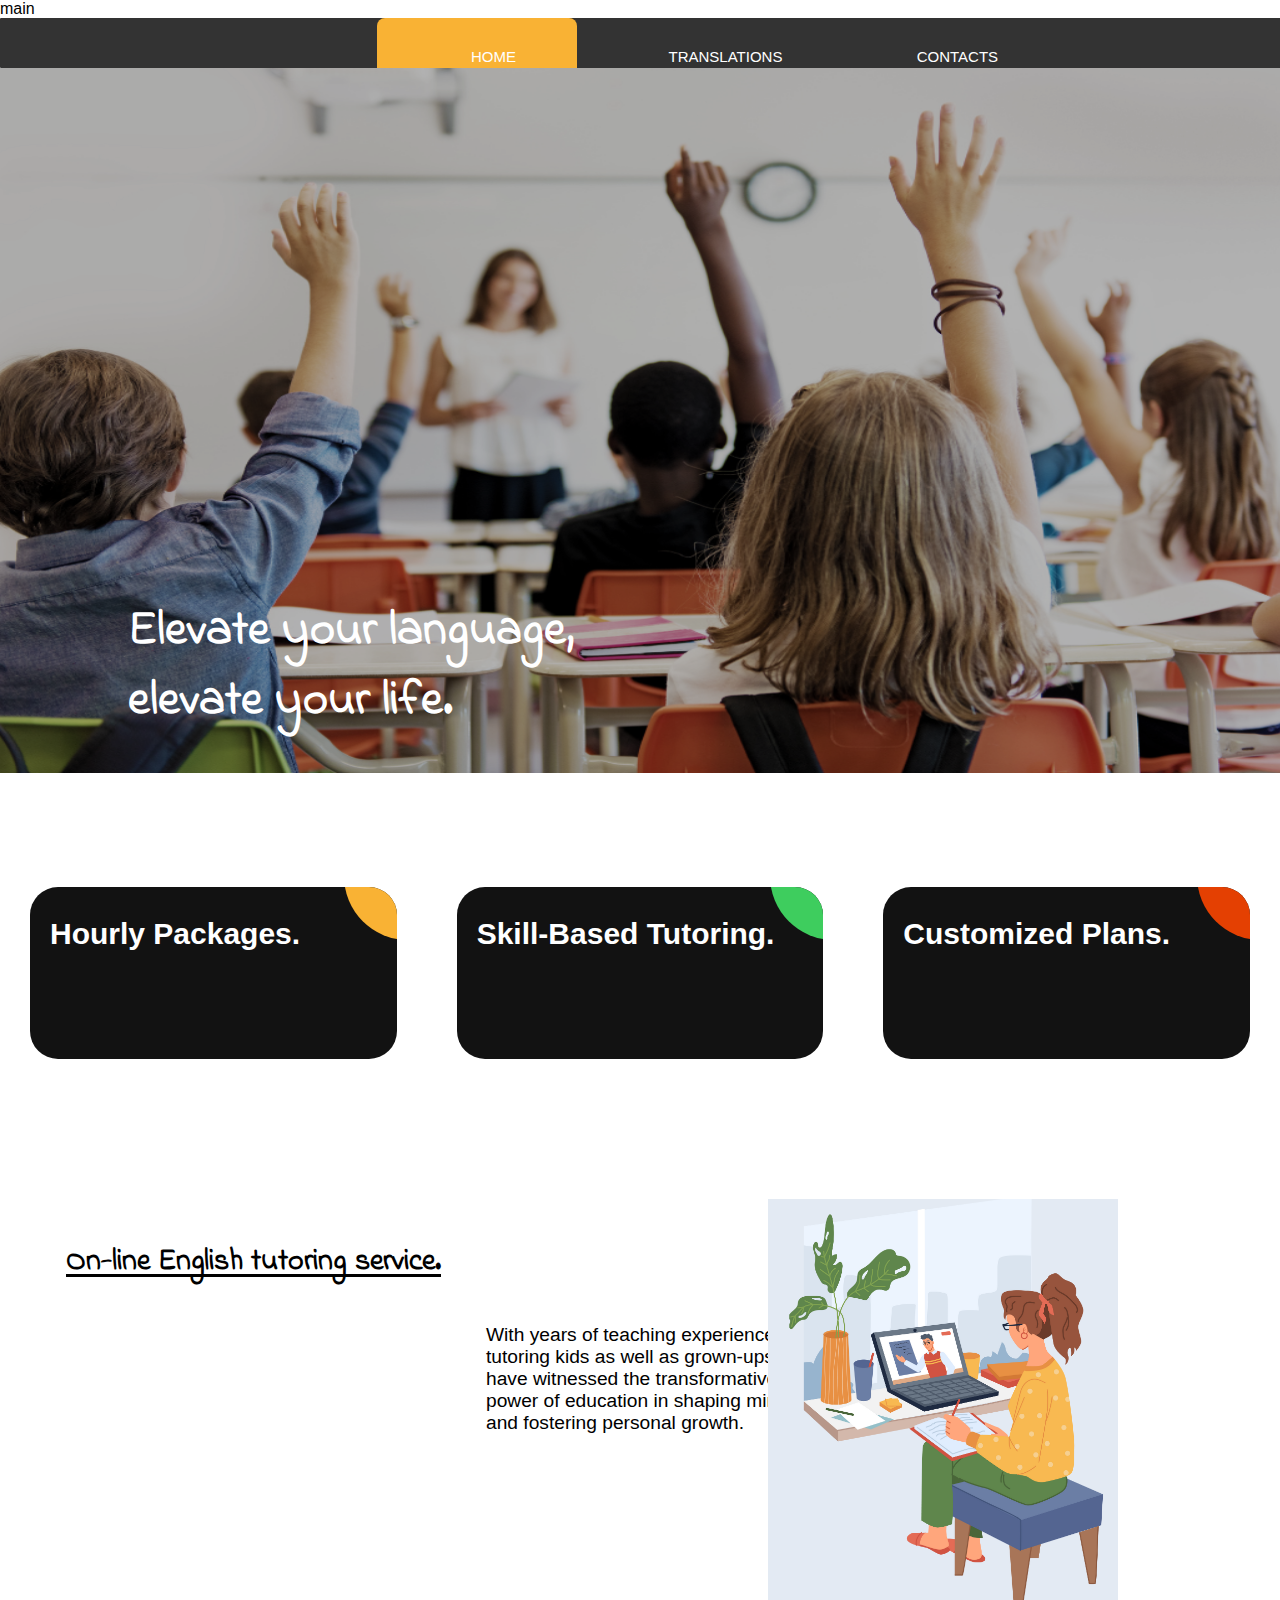
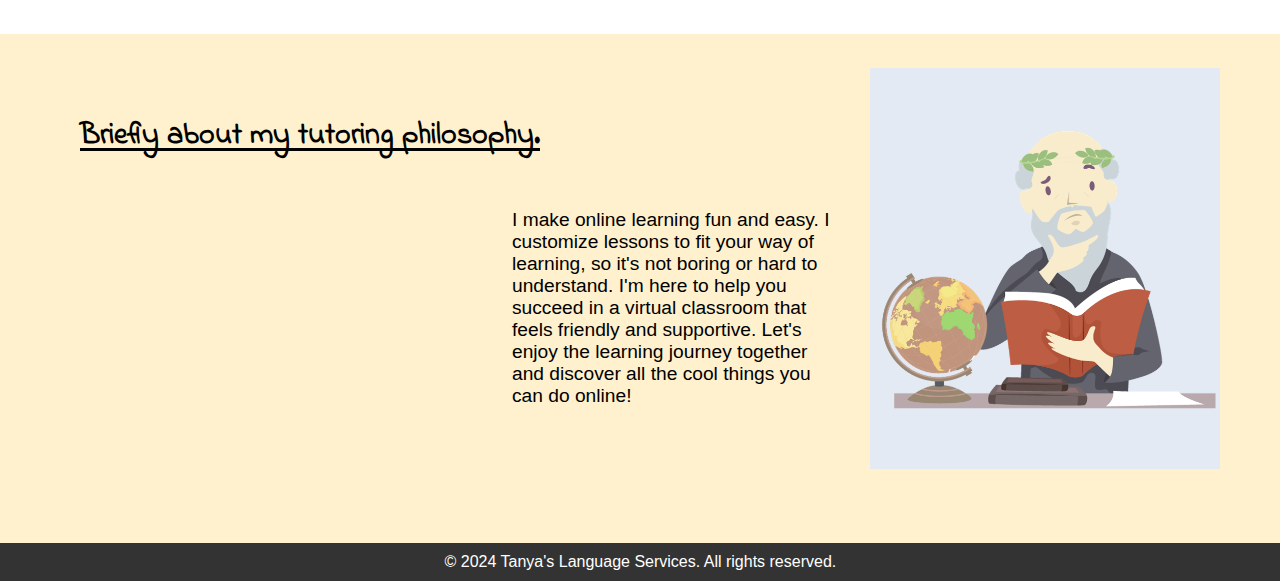
==== index.html @ 76085142 "Merge branch 'main' into 1.2" ====
<!DOCTYPE html>
<html lang="en">
<head>
    <meta charset="UTF-8">
    <meta name="viewport" content="width=device-width, initial-scale=1.0">
    <title>Tanya's Language Services</title>

    <link rel="preconnect" href="https://fonts.googleapis.com">
    <link rel="preconnect" href="https://fonts.gstatic.com" crossorigin>
    <link href="https://fonts.googleapis.com/css2?family=Indie+Flower&family=Montserrat:wght@300&display=swap" rel="stylesheet">
    <link href="https://fonts.googleapis.com/css2?family=Indie+Flower&family=Merriweather+Sans&family=Montserrat:wght@300&display=swap" rel="stylesheet">
    <link rel="stylesheet" href="styles.css">

    <!-- Add your meta tags, stylesheets, and other head elements here -->
    <style>
        /* Add some basic styles for the navbar */
        body {
            font-family: Arial, sans-serif;
            margin: 0;
            padding: 0;
        }

        nav {
            background-color: #333;
            overflow: hidden;
        }

        nav a {
            float: left;
            display: block;
            color: white;
            text-align: center;
            padding: 14px 16px;
            text-decoration: none;
        }

        nav a:hover {
            background-color: #ddd;
            color: black;
        }

        #index-img {
            width: 1348px;
            height: 705px;
            filter: brightness(70%) saturate(70%);
        }

        #index-title {
            font-size: 3em;
            position: absolute;
            color: white;
            top: 70%;
            left: 10%;
        }

        .index-intro {
            font-size: 1.3em;
            color: #333;
            max-width: 500px;
            margin-left: 50px;
            padding: 50px;
        }

        #tut-img {
            width: 350px;
            height: auto;
            position: relative;
            left: 60%;
        }

        #tut-desc {
            position: absolute;
            top: 20%;
            left: 20%;
        }

        footer {
            background-color: #333;
            color: white;
            text-align: center;
            padding: 10px;
            bottom: 0;
            width: 98.5%;
            overflow: hidden;
        }
    </style>
 main
</head>
    <nav>
        <div id="nav-items">
            <a href="./index.html">Home</a>
            <a href="./translations.html">Translations</a>
            <a href="./contacts.html">Contacts</a>
            <div class="animation start-home"></div>
        </div>
    </nav>

    <div style="position: relative;">
        <img src="moms.png" id="index-img">
        <h1 id="index-title">Elevate your language, <br>elevate your life.</h1>
    </div>

    <!-- <div style="display: flex; background-color: #FFF0CE;" class="ag-courses_box"> -->
    <div class="ag-courses_box">
        <div class="ag-courses_item">
            <div class="ag-courses_item">
                <div class="ag-courses-item_link">
                    <div class="ag-courses-item_bg"></div>
            
                    <div class="ag-courses-item_title">
                        Hourly Packages.
                    </div>
            
                </div>
            </div>
        </div>
        <div class="ag-courses_item">
            <div class="ag-courses_item">
                <div class="ag-courses-item_link">
                    <div class="ag-courses-item_bg"></div>
            
                    <div class="ag-courses-item_title">
                        Skill-Based Tutoring.
                    </div>
            
                </div>
            </div>
        </div>
        <div class="ag-courses_item">
            <div class="ag-courses_item">
                <div class="ag-courses-item_link">
                    <div class="ag-courses-item_bg"></div>
            
                    <div class="ag-courses-item_title">
                        Customized Plans.
                    </div>
            
                </div>
            </div>
        </div>
    </div>
    
    <div style="position: relative; margin: 30px 0 30px 0;">
        <div id="tut-desc">
            <h3 class="tut heading" style="position: relative; bottom: 70px; right: 190px;">On-line English tutoring service.</h3>
            <p id="tut-p">With years of teaching experience and tutoring kids as well as grown-ups, I have witnessed the transformative power of education in shaping minds and fostering personal growth.</p>
        </div>
        <div>
            <img src="tut.png" id="tut-img">
        </div>
    </div>

    <div style="background-color: #FFF0CE;">
        <div style="display: flex; position: relative;">
            <h3 class="philo heading" style="position: relative; top: 50px; left: 80px;">
                Briefly about my tutoring philosophy.
            </h3>
            <p id="philo-p">
                I make online learning fun and easy. I customize lessons to fit your way of learning, so it's not boring or hard to understand. I'm here to help you succeed in a virtual classroom that feels friendly and supportive. Let's enjoy the learning journey together and discover all the cool things you can do online!
            </p>
        </div>
        <div>
            <img src="philo.png" id="philo-img">
        </div>
    </div>
<footer>
    &copy; 2024 Tanya's Language Services. All rights reserved.
</footer>
</body>
</html>
---- styles.css ----
body {
  font-family: Arial, sans-serif;
  margin: 0;
  padding: 0;
}
/*********************************************/
nav {
	/* margin: 27px auto 0; */
	position: relative;
	width: 1348px;
	height: 50px;
	background-color: #34495e;
	border-radius: 1px;
	font-size: 0;
}
nav a {
	line-height: 50px;
	height: 100%;
	font-size: 15px;
	display: inline-block;
	position: relative;
	z-index: 1;
	text-decoration: none;
	text-transform: uppercase;
	text-align: center;
	color: white;
	cursor: pointer;
}

#nav-items {
  position: absolute;
  left: 28%;
}

nav .animation {
	position: absolute;
	height: 100%;
	top: 0;
	z-index: 0;
	transition: all .5s ease 0s;
	border-radius: 8px;
}
a:nth-child(1) {
	width: 200px;
}
a:nth-child(2) {
	width: 200px;
}
a:nth-child(3) {
	width: 200px;
}

nav .start-home, a:nth-child(1):hover~.animation {
	width: 200px;
	left: 0;
	background-color: #f9b234;
}
nav .start-about, a:nth-child(2):hover~.animation {
	width: 200px;
	left: 200px;
	background-color: #3ecd5e;
}
nav .start-blog, a:nth-child(3):hover~.animation {
	width: 200px;
	left: 400px;
	background-color: #e44002;
}
/* nav .start-portefolio, a:nth-child(4):hover~.animation {
	width: 160px;
	left: 310px;
	background-color: #9b59b6;
}
nav .start-contact, a:nth-child(5):hover~.animation {
	width: 120px;
	left: 470px;
	background-color: #e67e22;
} */


/* nav {
  background-color: #0c356a;
  overflow: hidden;
  display: flex;
  align-items: center;
}

nav a {
  font-family: "Montserrat", sans-serif;
  font-weight: 600;
  float: left;
  display: block;
  color: #fff0ce;
  text-align: center;
  padding: 14px 16px;
  text-decoration: none;
  margin-left: 270px;
}

nav a:hover {
  background-color: #ddd;
  color: black;
} */
/*----------------------------------------------------*/
#index-img {
  width: 1348px;
  height: 705px;
  filter: brightness(70%) saturate(70%);
}

#index-title {
  font-family: "Indie Flower", cursive;
  font-size: 3.5em;
  position: absolute;
  color: white;
  top: 35%;
  left: 30%;
}

.index-intro {
  font-size: 1.3em;
  color: #333;
  max-width: 500px;
  margin-left: 50px;
  padding: 50px;
}

#tut-p {
  width: 330px;
  font-size: 1.2em;
  left: 230px;
  bottom: 60px;
  position: relative;
}

.heading, .tran-heading {
  font-family: "Indie Flower", cursive;
  font-size: 30px;
  border-bottom: #333;
  border-width: 2px;
}

.tran-heading {
  position: relative;
  margin-left: 290px;
}

.heading::after {
  content: "";
  display: block;
  width: 100%;
  height: 3px; 
  background-color: #000; 
  position: absolute;
  bottom: 7px;
  left: 0;
}

#tut-desc {
  position: absolute;
  top: 20%;
  left: 20%;
}

#tut-img {
  width: 350px;
  height: auto;
  position: relative;
  left: 68%;
}

#philo-p {
  font-size: 1.2em;
  max-width: 330px;
  position: absolute;
  left: 40%;
  top: 150%;
}

#philo-img {
  width: 350px;
  height: auto;
  position: relative;
  left: 68%;
  bottom: 70px;
}

/*----------------------------------------------------------*/
.ag-courses_box {
  display: -webkit-box;
  display: -ms-flexbox;
  display: flex;
  -webkit-box-align: start;
  -ms-flex-align: start;
  align-items: flex-start;
  -ms-flex-wrap: wrap;
  flex-wrap: wrap;

  padding: 50px 0;
}
.ag-courses_item {
  -ms-flex-preferred-size: calc(33.33333% - 30px);
  flex-basis: calc(33.33333% - 30px);

  margin: 30px 15px 30px;

  overflow: hidden;

  border-radius: 28px;
}
.ag-courses-item_link {
  display: block;
  padding: 30px 20px;
  background-color: #121212;

  overflow: hidden;

  position: relative;
}
.ag-courses-item_link:hover,
.ag-courses-item_link:hover .ag-courses-item_date {
  text-decoration: none;
  color: #fff;
}
.ag-courses-item_link:hover .ag-courses-item_bg {
  -webkit-transform: scale(10);
  -ms-transform: scale(10);
  transform: scale(10);
}
.ag-courses-item_title {
  min-height: 87px;
  margin: 0 0 25px;

  overflow: hidden;

  font-weight: bold;
  font-size: 30px;
  color: #fff;

  z-index: 2;
  position: relative;
}
.ag-courses-item_date-box {
  font-size: 18px;
  color: #fff;

  z-index: 2;
  position: relative;
}
.ag-courses-item_date {
  font-weight: bold;
  color: #f9b234;

  -webkit-transition: color 0.5s ease;
  -o-transition: color 0.5s ease;
  transition: color 0.5s ease;
}
.ag-courses-item_bg {
  height: 128px;
  width: 128px;
  background-color: #f9b234;

  z-index: 1;
  position: absolute;
  top: -75px;
  right: -75px;

  border-radius: 50%;

  -webkit-transition: all 0.5s ease;
  -o-transition: all 0.5s ease;
  transition: all 0.5s ease;
}
.ag-courses_item:nth-child(2n) .ag-courses-item_bg {
  background-color: #3ecd5e;
}
.ag-courses_item:nth-child(3n) .ag-courses-item_bg {
  background-color: #e44002;
}
.ag-courses_item:nth-child(4n) .ag-courses-item_bg {
  background-color: #952aff;
}
.ag-courses_item:nth-child(5n) .ag-courses-item_bg {
  background-color: #cd3e94;
}
.ag-courses_item:nth-child(6n) .ag-courses-item_bg {
  background-color: #4c49ea;
}
/*----------------------------------------------------------*/
footer {
  background-color: #0c356a;
  color: white;
  text-align: center;
  padding: 10px;
  bottom: 0;
  width: 98.5%;
  overflow: hidden;
}

#translate-img {
    width: 1349px;
    height: 705px;
    filter: brightness(70%) saturate(70%);
}

@import url('https://pro.fontawesome.com/releases/v6.0.0-beta1/css/all.css');
@import url('https://fonts.googleapis.com/css2?family=Roboto:wght@400;700&display=swap');


ul{
  width: min(100%, 60rem);
  overflow: hidden;
  margin-inline: auto;
  padding-inline: clamp(1rem, 5vw, 4rem);
  list-style: none;
  perspective: 1000px;
  display: grid;
  row-gap: 0.5rem;
}
ul li.card{
  position: relative;
  padding-block: 1.5rem;
  padding-inline: 2rem;
  background-color: var(--bg-color);
  background-image: linear-gradient(to right, rgb(0 0 0 / .15), transparent);
  transform-style: preserve-3d;
  color: var(--color);
  
  display: grid;
  grid-template: 'icon' 'title' 'content';
  row-gap: 0.5rem;
  column-gap: 2rem;
}
ul li.card::before, ul li.card::after {
  --side-rotate: 60deg;
  content: "";
  position: absolute;
  top: 0;
  height: 100%;
  width: 100%;
  transform-origin: calc(50% - (50% * var(--ry))) 50%  ;
  transform: rotateY(calc(var(--side-rotate) * var(--ry)));
  background-color: inherit;
  background-image: linear-gradient(calc(90deg * var(--ry)), rgb(0 0 0 / .25), rgb(0 0 0 / .5));  
}
ul li.card::before {--ry: -1; right: 100% }
ul li.card::after {--ry: 1; left: 100% }

ul li.card .icon {
  grid-area: icon;
  display: grid;
  place-items: center;
}
ul li.card .icon i {
  font-size: 2rem;
}
ul li.card .title{
  grid-area: title;
  font-size: 1.25rem;
  font-weight: 700;
  text-align: center;
}
ul li.card .content{
  grid-area: content;
}

@media (min-width: 30rem){
  ul li.card {
    grid-template: 'icon title' 'icon content';
    text-align: left;
  }
  ul li.card .title { text-align: left }
}

#trans-title {
    font-family: "Indie Flower", cursive;
    font-size: 3em;
    position: absolute;
    color: white;
    top: 40%;
    left: 30%;
}

#skill-tower-heading {
  position: relative;
  font-family: "Indie Flower", cursive;
  font-size: 30px;
  color: #fff;
  margin-left: 475px;
  padding-bottom: 20px;
}

#skill-tower {
  background-color: #121212;
  padding-top: 30px;
  padding-bottom: 30px;
}

.case-study-heading {
  position: relative;
  margin-left: 500px;
}

.case-study-text {
  width: 900px;
  margin-left: 250px;
  font-family: Roboto;
  font-size: 2em;
}

.case-study {
  margin-top: 50px;
}

.case-study-text::first-letter {
  font-size: 1.5em;
  font-weight: bold;
  color: #ff0000; 
  font-family: "Indie Flower", cursive;
}

#case-2-text {
  padding-bottom: 100px;
}
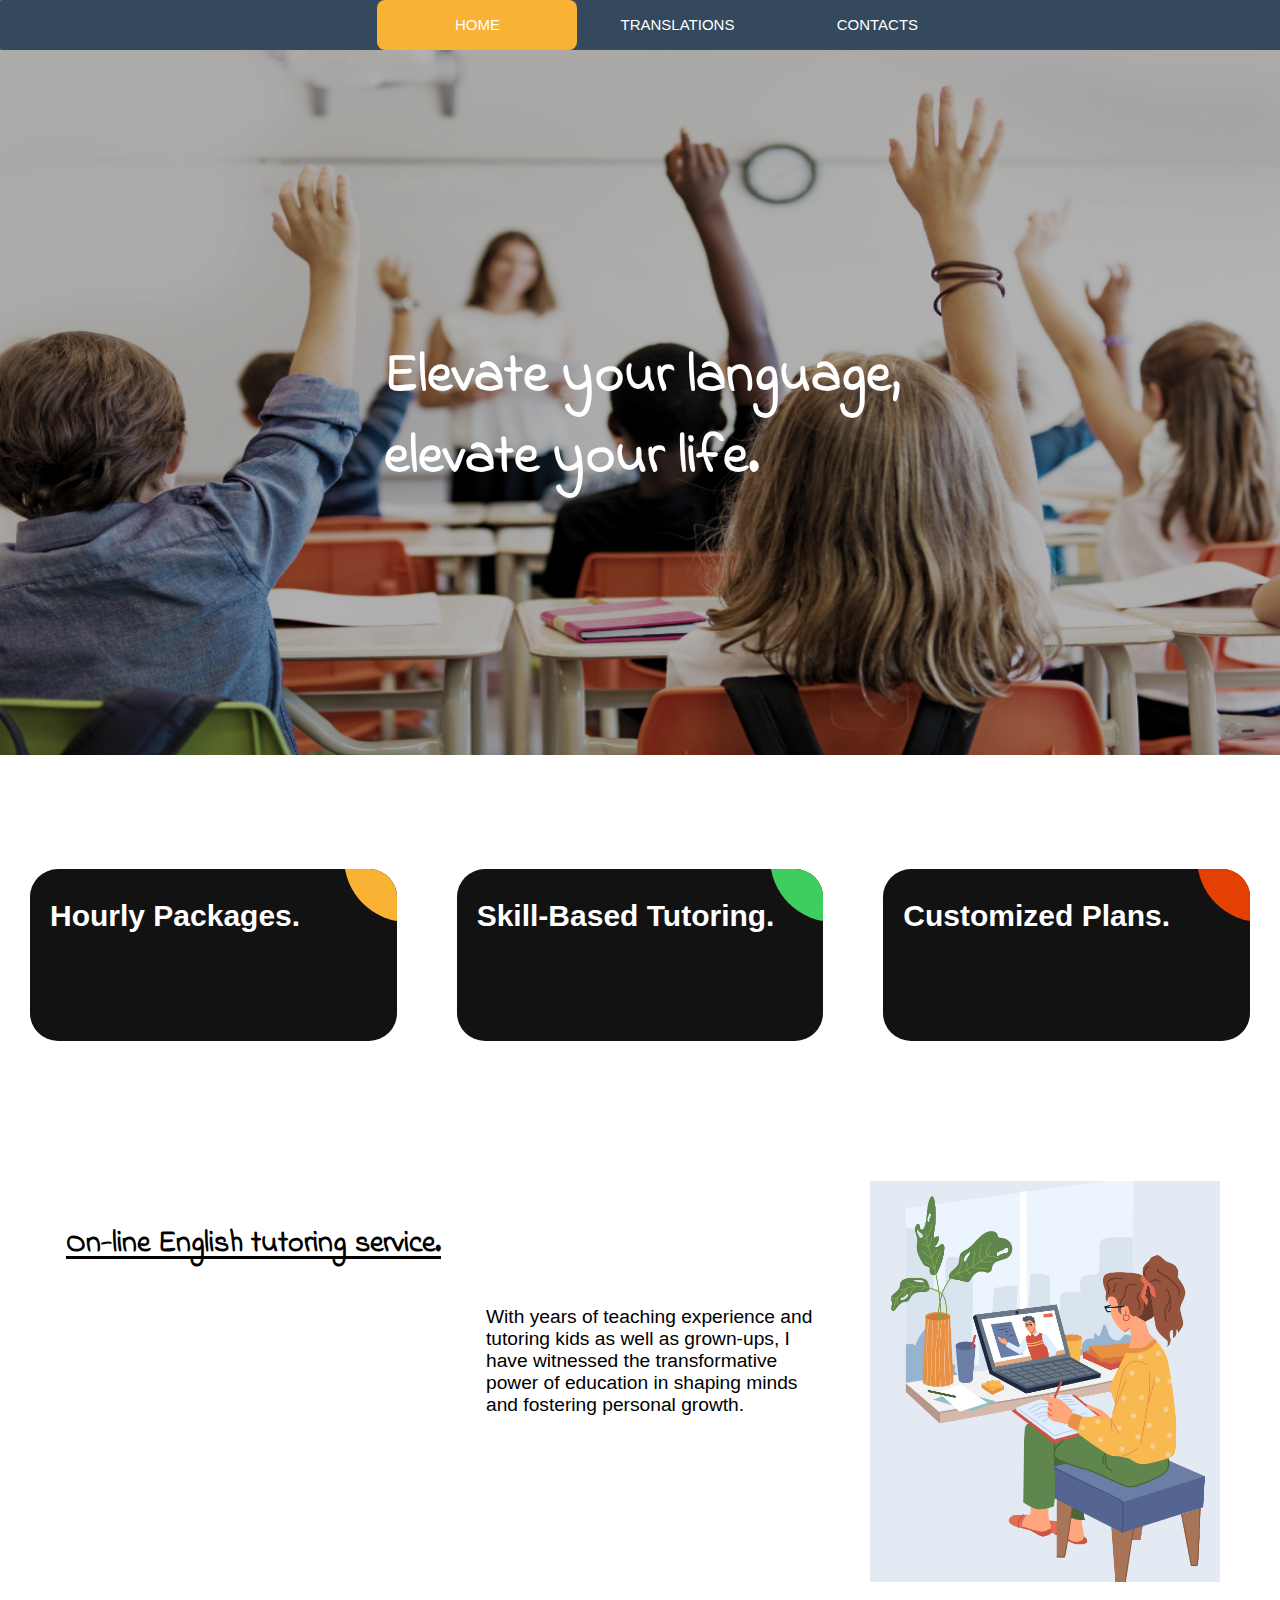
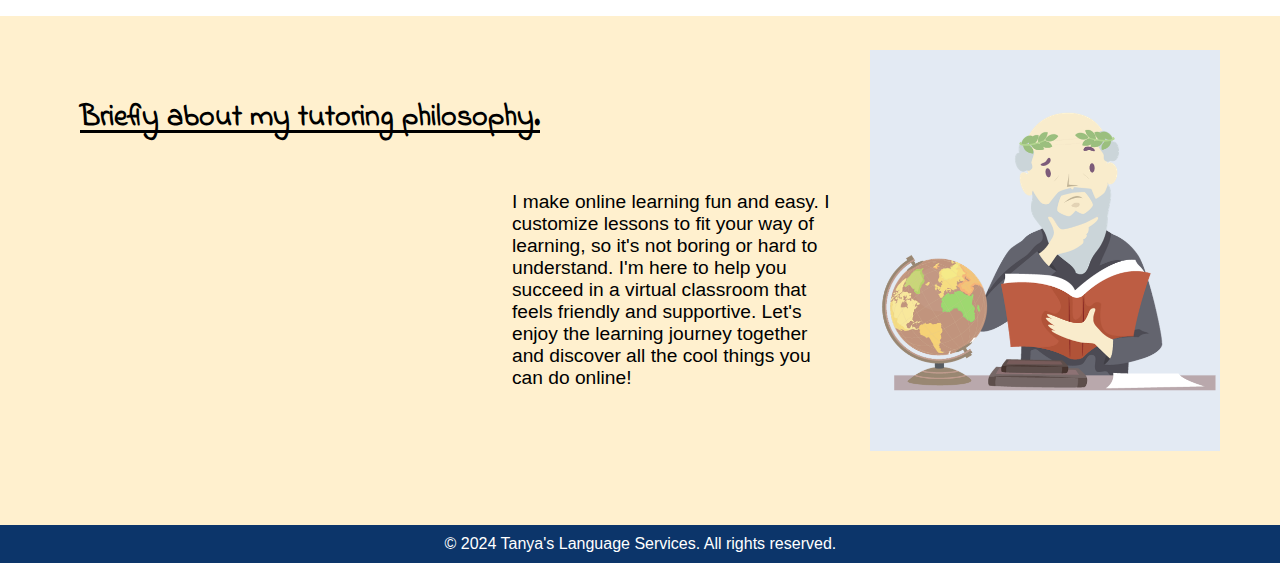
==== commit 940376f6: "Update index.html" ====
--- a/index.html
+++ b/index.html
@@ -11,80 +11,6 @@
     <link href="https://fonts.googleapis.com/css2?family=Indie+Flower&family=Merriweather+Sans&family=Montserrat:wght@300&display=swap" rel="stylesheet">
     <link rel="stylesheet" href="styles.css">
 
-    <!-- Add your meta tags, stylesheets, and other head elements here -->
-    <style>
-        /* Add some basic styles for the navbar */
-        body {
-            font-family: Arial, sans-serif;
-            margin: 0;
-            padding: 0;
-        }
-
-        nav {
-            background-color: #333;
-            overflow: hidden;
-        }
-
-        nav a {
-            float: left;
-            display: block;
-            color: white;
-            text-align: center;
-            padding: 14px 16px;
-            text-decoration: none;
-        }
-
-        nav a:hover {
-            background-color: #ddd;
-            color: black;
-        }
-
-        #index-img {
-            width: 1348px;
-            height: 705px;
-            filter: brightness(70%) saturate(70%);
-        }
-
-        #index-title {
-            font-size: 3em;
-            position: absolute;
-            color: white;
-            top: 70%;
-            left: 10%;
-        }
-
-        .index-intro {
-            font-size: 1.3em;
-            color: #333;
-            max-width: 500px;
-            margin-left: 50px;
-            padding: 50px;
-        }
-
-        #tut-img {
-            width: 350px;
-            height: auto;
-            position: relative;
-            left: 60%;
-        }
-
-        #tut-desc {
-            position: absolute;
-            top: 20%;
-            left: 20%;
-        }
-
-        footer {
-            background-color: #333;
-            color: white;
-            text-align: center;
-            padding: 10px;
-            bottom: 0;
-            width: 98.5%;
-            overflow: hidden;
-        }
-    </style>
- main
 </head>
     <nav>
         <div id="nav-items">
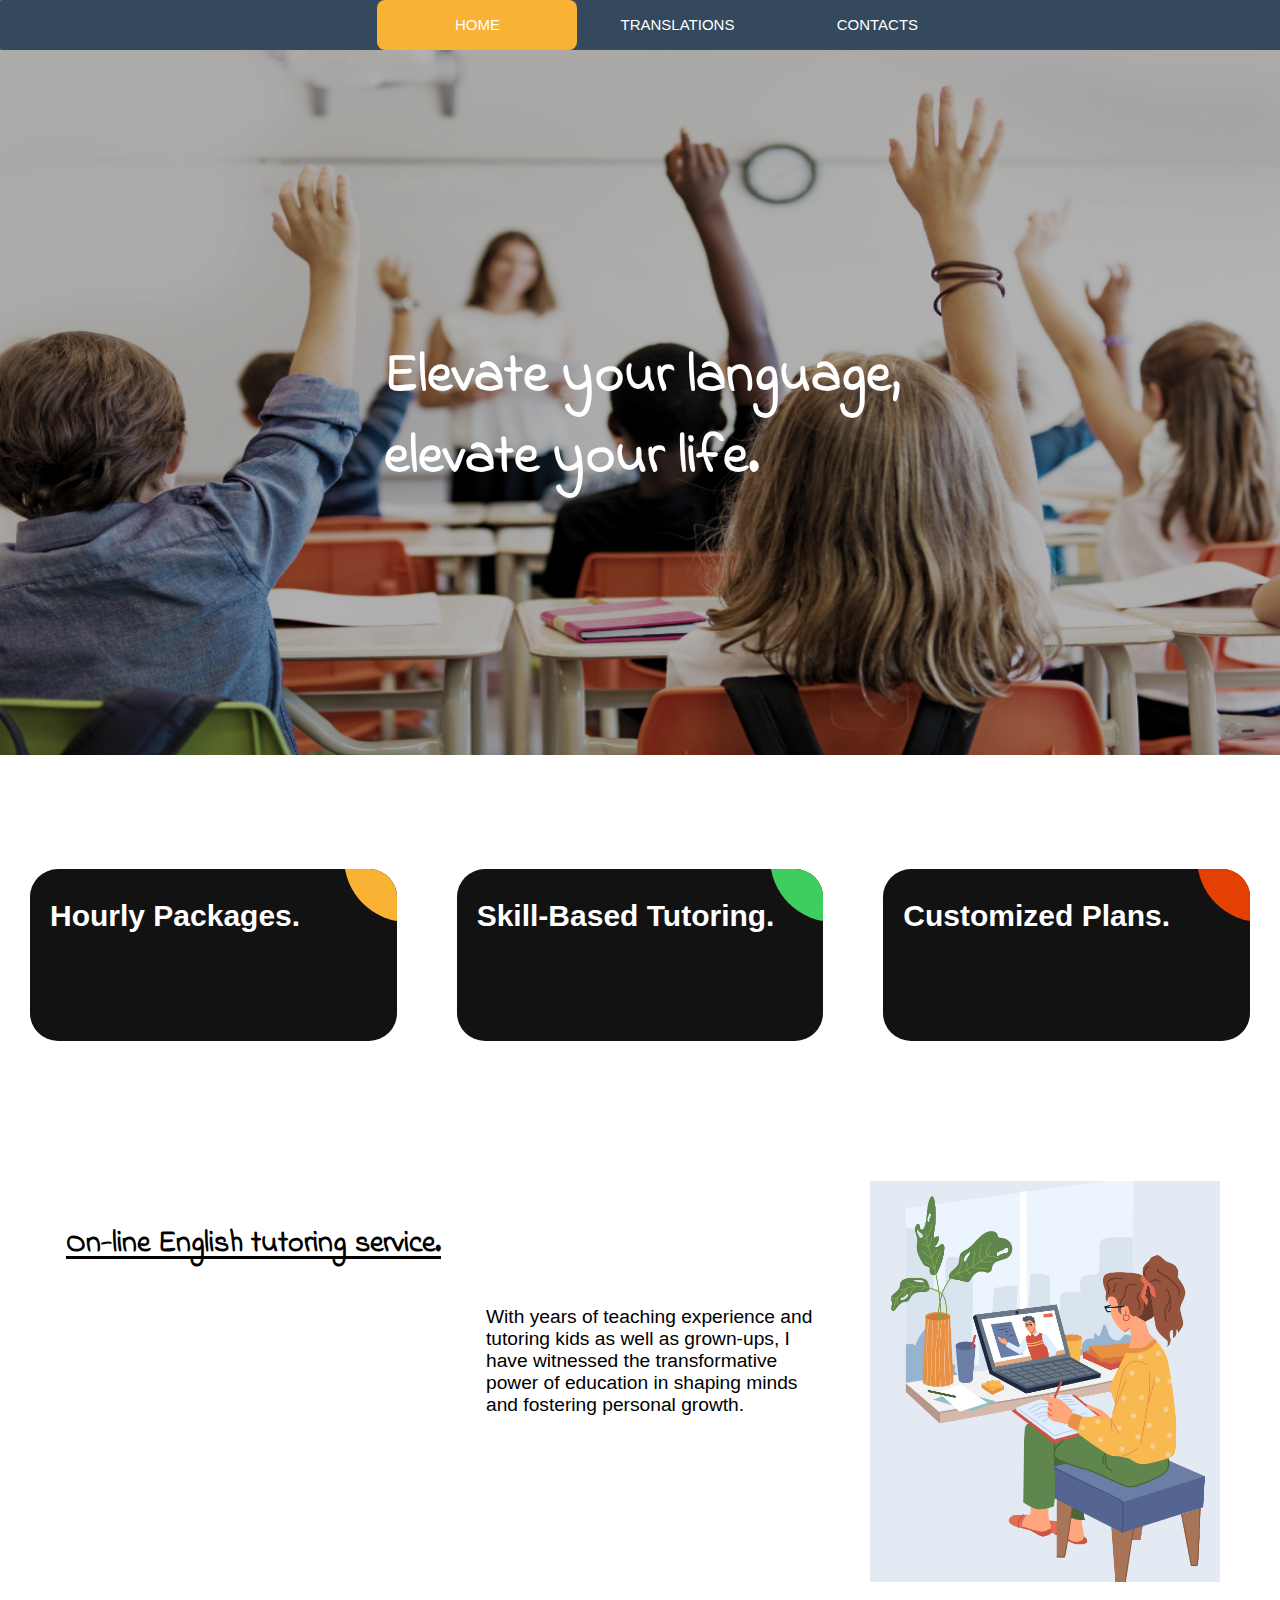
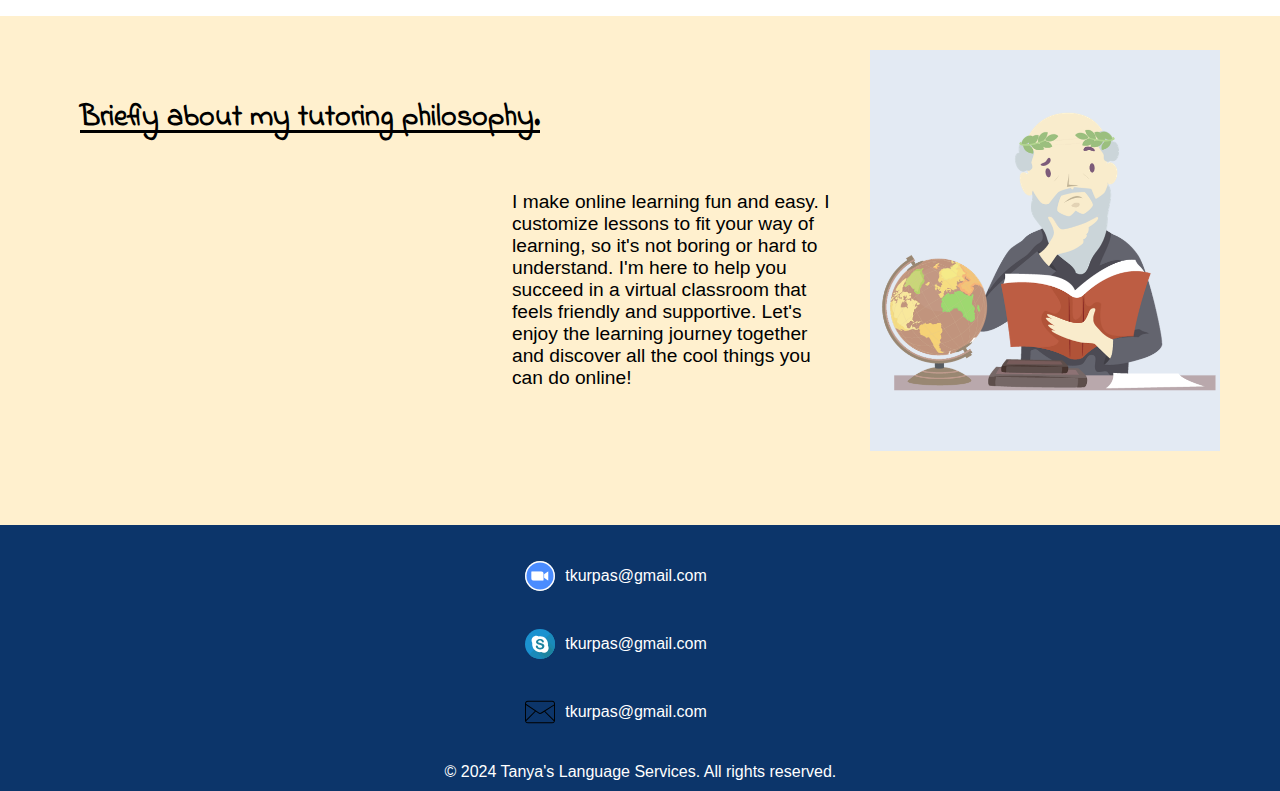
==== commit 611402ea: "commit to branch 1.3 - fixed navbar, added footer and contacts" ====
--- a/index.html
+++ b/index.html
@@ -4,14 +4,13 @@
     <meta charset="UTF-8">
     <meta name="viewport" content="width=device-width, initial-scale=1.0">
     <title>Tanya's Language Services</title>
-
     <link rel="preconnect" href="https://fonts.googleapis.com">
     <link rel="preconnect" href="https://fonts.gstatic.com" crossorigin>
     <link href="https://fonts.googleapis.com/css2?family=Indie+Flower&family=Montserrat:wght@300&display=swap" rel="stylesheet">
     <link href="https://fonts.googleapis.com/css2?family=Indie+Flower&family=Merriweather+Sans&family=Montserrat:wght@300&display=swap" rel="stylesheet">
     <link rel="stylesheet" href="styles.css">
-
 </head>
+<body>
     <nav>
         <div id="nav-items">
             <a href="./index.html">Home</a>
@@ -90,6 +89,26 @@
         </div>
     </div>
 <footer>
+    <ul>
+        <li class="footer-contact-item">
+            <img src="zoom.svg" id="zoom-svg" class="contacts-img">
+            <p class="footer-contacts-p">
+                tkurpas@gmail.com
+            </p>
+        </li>
+        <li class="footer-contact-item">
+            <img src="skype.svg" id="skype-svg" class="contacts-img">
+            <p class="footer-contacts-p">
+                tkurpas@gmail.com
+            </p>
+        </li>
+        <li class="footer-contact-item">
+            <img src="email.svg" id="email-svg" class="contacts-img">
+            <p class="footer-contacts-p">
+                tkurpas@gmail.com
+            </p>
+        </li>
+    </ul>
     &copy; 2024 Tanya's Language Services. All rights reserved.
 </footer>
 </body>
--- a/styles.css
+++ b/styles.css
@@ -55,12 +55,12 @@
 	left: 0;
 	background-color: #f9b234;
 }
-nav .start-about, a:nth-child(2):hover~.animation {
+nav .start-translations, a:nth-child(2):hover~.animation {
 	width: 200px;
 	left: 200px;
 	background-color: #3ecd5e;
 }
-nav .start-blog, a:nth-child(3):hover~.animation {
+nav .start-contacts, a:nth-child(3):hover~.animation {
 	width: 200px;
 	left: 400px;
 	background-color: #e44002;
@@ -285,7 +285,7 @@
 .ag-courses_item:nth-child(6n) .ag-courses-item_bg {
   background-color: #4c49ea;
 }
-/*----------------------------------------------------------*/
+/*------------------------------footer----------------------------------------------*/
 footer {
   background-color: #0c356a;
   color: white;
@@ -296,6 +296,25 @@
   overflow: hidden;
 }
 
+.contacts-img {
+  width: 30px;
+  height: 30px;
+}
+
+.footer-contact-item {
+  display: flex;
+  left: 38%;
+  position: relative;
+  margin-top: 10px;
+}
+
+.footer-contacts-p {
+  position: relative;
+  bottom: 20%;
+  margin-left: 10px;
+}
+
+/*------------------------------Translation page----------------------------------------------*/
 #translate-img {
     width: 1349px;
     height: 705px;
@@ -420,4 +439,25 @@
 
 #case-2-text {
   padding-bottom: 100px;
-}+}
+
+/************************* contact page only *************************/
+main {
+  max-width: 800px;
+  margin: 20px auto;
+  padding: 20px;
+  background-color: white;
+  box-shadow: 0 0 10px rgba(0, 0, 0, 0.1);
+}
+
+.contact {
+  margin-bottom: 20px;
+  padding: 15px;
+  background-color: #f9f9f9;
+  border-radius: 5px;
+}
+
+.c-plat {
+  color: #333;
+}
+
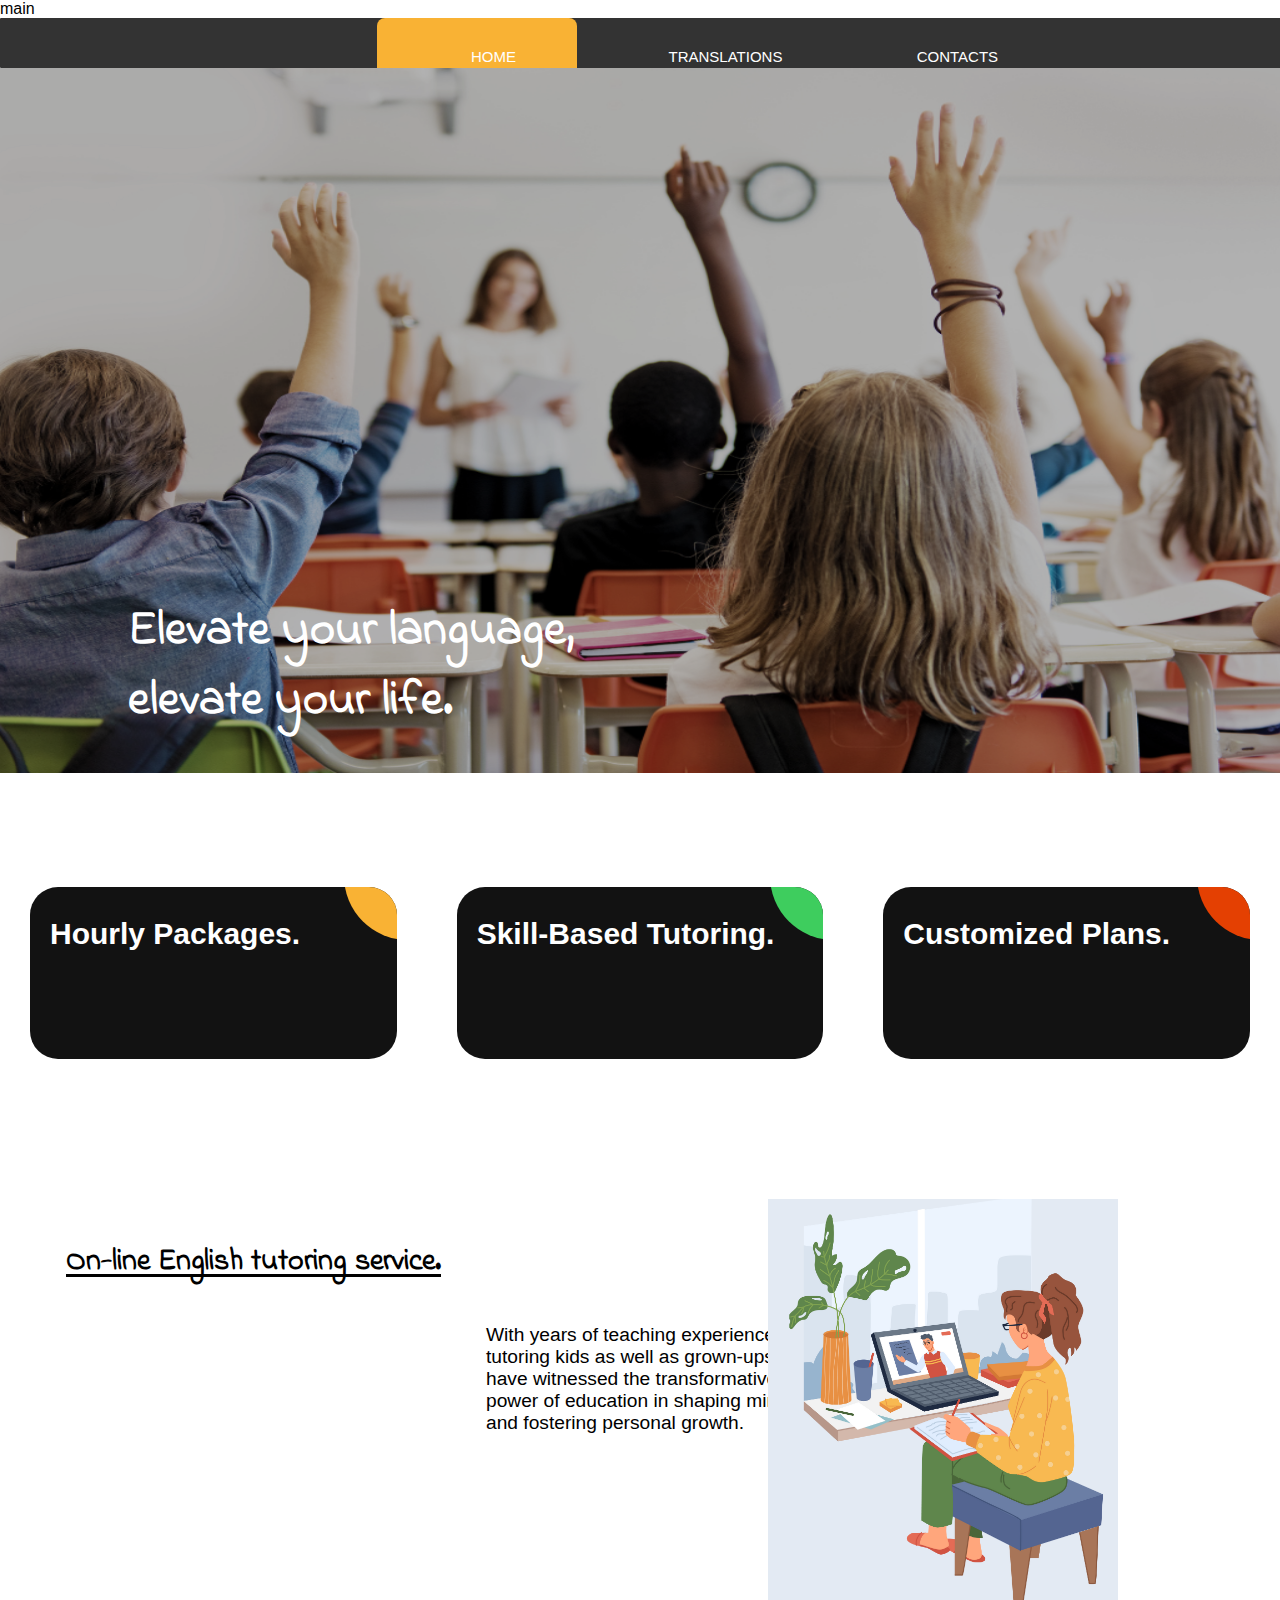
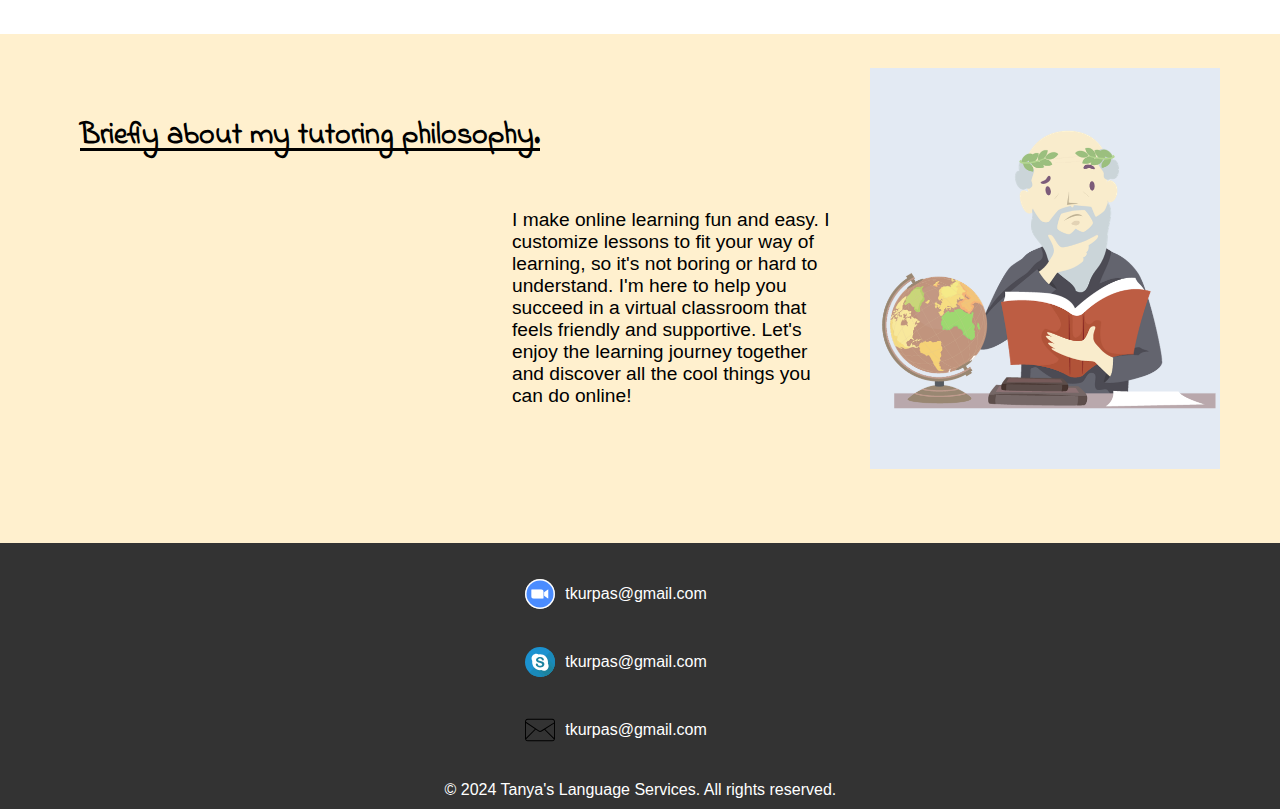
==== commit 8fdd4a63: "Merge pull request #3 from Nikitos-art/1.3" ====
--- a/index.html
+++ b/index.html
@@ -4,11 +4,87 @@
     <meta charset="UTF-8">
     <meta name="viewport" content="width=device-width, initial-scale=1.0">
     <title>Tanya's Language Services</title>
+
     <link rel="preconnect" href="https://fonts.googleapis.com">
     <link rel="preconnect" href="https://fonts.gstatic.com" crossorigin>
     <link href="https://fonts.googleapis.com/css2?family=Indie+Flower&family=Montserrat:wght@300&display=swap" rel="stylesheet">
     <link href="https://fonts.googleapis.com/css2?family=Indie+Flower&family=Merriweather+Sans&family=Montserrat:wght@300&display=swap" rel="stylesheet">
     <link rel="stylesheet" href="styles.css">
+
+    <!-- Add your meta tags, stylesheets, and other head elements here -->
+    <style>
+        /* Add some basic styles for the navbar */
+        body {
+            font-family: Arial, sans-serif;
+            margin: 0;
+            padding: 0;
+        }
+
+        nav {
+            background-color: #333;
+            overflow: hidden;
+        }
+
+        nav a {
+            float: left;
+            display: block;
+            color: white;
+            text-align: center;
+            padding: 14px 16px;
+            text-decoration: none;
+        }
+
+        nav a:hover {
+            background-color: #ddd;
+            color: black;
+        }
+
+        #index-img {
+            width: 1348px;
+            height: 705px;
+            filter: brightness(70%) saturate(70%);
+        }
+
+        #index-title {
+            font-size: 3em;
+            position: absolute;
+            color: white;
+            top: 70%;
+            left: 10%;
+        }
+
+        .index-intro {
+            font-size: 1.3em;
+            color: #333;
+            max-width: 500px;
+            margin-left: 50px;
+            padding: 50px;
+        }
+
+        #tut-img {
+            width: 350px;
+            height: auto;
+            position: relative;
+            left: 60%;
+        }
+
+        #tut-desc {
+            position: absolute;
+            top: 20%;
+            left: 20%;
+        }
+
+        footer {
+            background-color: #333;
+            color: white;
+            text-align: center;
+            padding: 10px;
+            bottom: 0;
+            width: 98.5%;
+            overflow: hidden;
+        }
+    </style>
+ main
 </head>
 <body>
     <nav>
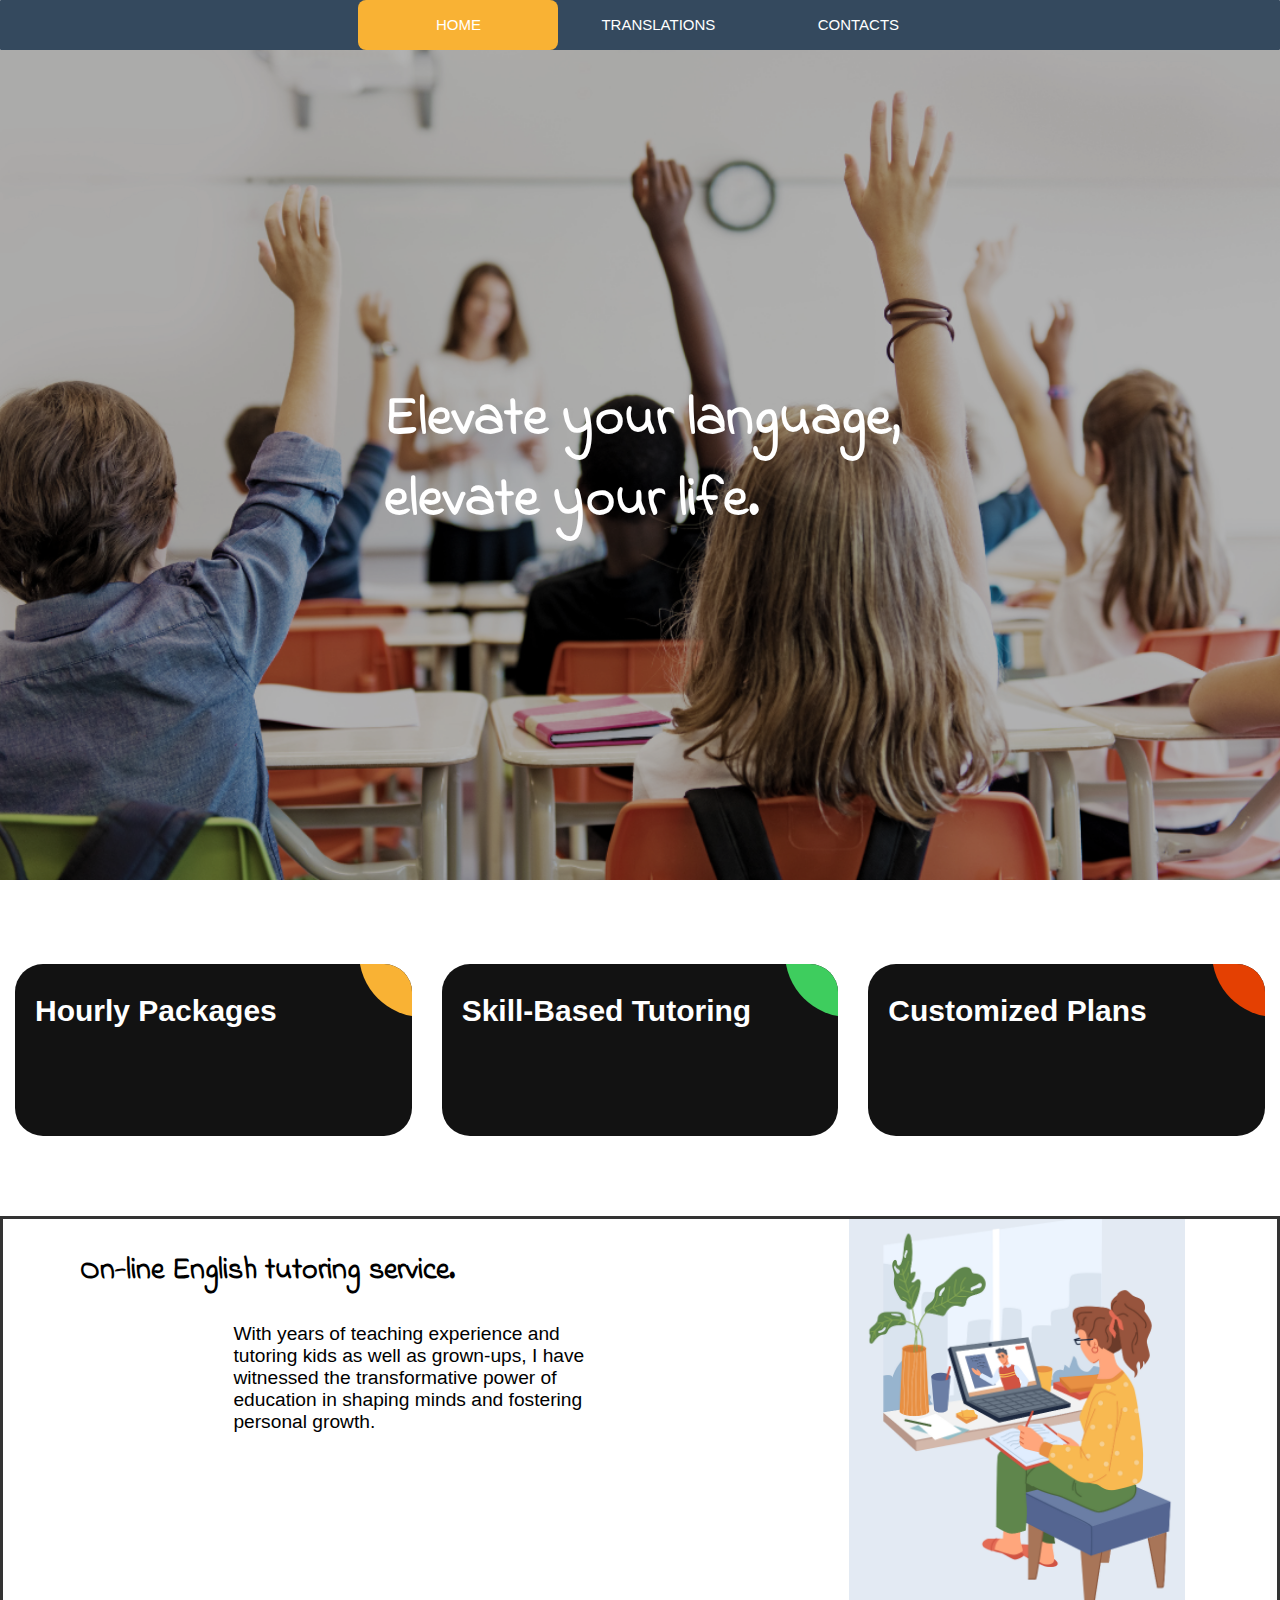
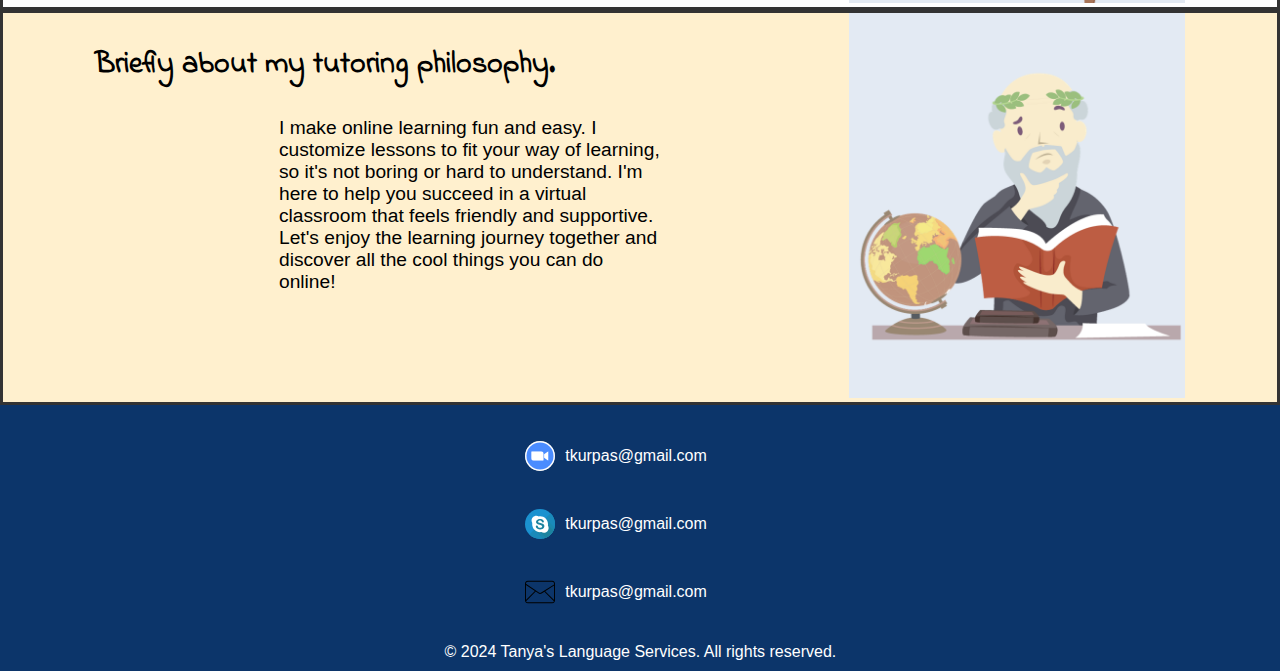
==== commit 950559b3: ".footer-contact-item {  display: flex;   left: 38%; responsive design branch 1.6" ====
--- a/index.html
+++ b/index.html
@@ -4,87 +4,11 @@
     <meta charset="UTF-8">
     <meta name="viewport" content="width=device-width, initial-scale=1.0">
     <title>Tanya's Language Services</title>
-
     <link rel="preconnect" href="https://fonts.googleapis.com">
     <link rel="preconnect" href="https://fonts.gstatic.com" crossorigin>
     <link href="https://fonts.googleapis.com/css2?family=Indie+Flower&family=Montserrat:wght@300&display=swap" rel="stylesheet">
     <link href="https://fonts.googleapis.com/css2?family=Indie+Flower&family=Merriweather+Sans&family=Montserrat:wght@300&display=swap" rel="stylesheet">
     <link rel="stylesheet" href="styles.css">
-
-    <!-- Add your meta tags, stylesheets, and other head elements here -->
-    <style>
-        /* Add some basic styles for the navbar */
-        body {
-            font-family: Arial, sans-serif;
-            margin: 0;
-            padding: 0;
-        }
-
-        nav {
-            background-color: #333;
-            overflow: hidden;
-        }
-
-        nav a {
-            float: left;
-            display: block;
-            color: white;
-            text-align: center;
-            padding: 14px 16px;
-            text-decoration: none;
-        }
-
-        nav a:hover {
-            background-color: #ddd;
-            color: black;
-        }
-
-        #index-img {
-            width: 1348px;
-            height: 705px;
-            filter: brightness(70%) saturate(70%);
-        }
-
-        #index-title {
-            font-size: 3em;
-            position: absolute;
-            color: white;
-            top: 70%;
-            left: 10%;
-        }
-
-        .index-intro {
-            font-size: 1.3em;
-            color: #333;
-            max-width: 500px;
-            margin-left: 50px;
-            padding: 50px;
-        }
-
-        #tut-img {
-            width: 350px;
-            height: auto;
-            position: relative;
-            left: 60%;
-        }
-
-        #tut-desc {
-            position: absolute;
-            top: 20%;
-            left: 20%;
-        }
-
-        footer {
-            background-color: #333;
-            color: white;
-            text-align: center;
-            padding: 10px;
-            bottom: 0;
-            width: 98.5%;
-            overflow: hidden;
-        }
-    </style>
- main
 </head>
 <body>
     <nav>
@@ -98,72 +22,66 @@
 
     <div style="position: relative;">
         <img src="moms.png" id="index-img">
-        <h1 id="index-title">Elevate your language, <br>elevate your life.</h1>
+        <h1 class="main-title">Elevate your language, <br>elevate your life.</h1>
     </div>
 
-    <!-- <div style="display: flex; background-color: #FFF0CE;" class="ag-courses_box"> -->
     <div class="ag-courses_box">
         <div class="ag-courses_item">
-            <div class="ag-courses_item">
-                <div class="ag-courses-item_link">
-                    <div class="ag-courses-item_bg"></div>
-            
-                    <div class="ag-courses-item_title">
-                        Hourly Packages.
-                    </div>
-            
+            <div class="ag-courses-item_link">
+                <div class="ag-courses-item_bg"></div>
+                <div class="ag-courses-item_title">
+                    Hourly Packages
                 </div>
             </div>
         </div>
         <div class="ag-courses_item">
-            <div class="ag-courses_item">
-                <div class="ag-courses-item_link">
-                    <div class="ag-courses-item_bg"></div>
-            
-                    <div class="ag-courses-item_title">
-                        Skill-Based Tutoring.
-                    </div>
-            
+            <div class="ag-courses-item_link">
+                <div class="ag-courses-item_bg"></div>
+        
+                <div class="ag-courses-item_title">
+                    Skill-Based Tutoring
                 </div>
+        
             </div>
         </div>
         <div class="ag-courses_item">
-            <div class="ag-courses_item">
-                <div class="ag-courses-item_link">
-                    <div class="ag-courses-item_bg"></div>
-            
-                    <div class="ag-courses-item_title">
-                        Customized Plans.
-                    </div>
-            
+            <div class="ag-courses-item_link">
+                <div class="ag-courses-item_bg"></div>
+        
+                <div class="ag-courses-item_title">
+                    Customized Plans
                 </div>
+        
             </div>
         </div>
     </div>
-    
-    <div style="position: relative; margin: 30px 0 30px 0;">
-        <div id="tut-desc">
-            <h3 class="tut heading" style="position: relative; bottom: 70px; right: 190px;">On-line English tutoring service.</h3>
-            <p id="tut-p">With years of teaching experience and tutoring kids as well as grown-ups, I have witnessed the transformative power of education in shaping minds and fostering personal growth.</p>
+
+    <div>
+        <div class="section one">
+            <div>
+                <h3 class="heading">On-line English tutoring service.</h3>
+                <p class="p p-one">With years of teaching experience and tutoring kids as well as grown-ups, I have witnessed the transformative power of education in shaping minds and fostering personal growth.</p>
+            </div>
+            <div>
+                <img src="tut.png" class="desc-img desc-one">
+            </div>
         </div>
-        <div>
-            <img src="tut.png" id="tut-img">
+
+        <div class="section two">
+            <div>
+                <h3 class="heading">
+                    Briefly about my tutoring philosophy.
+                </h3>
+                <p class="p p-two">
+                    I make online learning fun and easy. I customize lessons to fit your way of learning, so it's not boring or hard to understand. I'm here to help you succeed in a virtual classroom that feels friendly and supportive. Let's enjoy the learning journey together and discover all the cool things you can do online!
+                </p>
+            </div>
+            <div>
+                <img src="philo.png" class="desc-img desc-two">
+            </div>
         </div>
     </div>
 
-    <div style="background-color: #FFF0CE;">
-        <div style="display: flex; position: relative;">
-            <h3 class="philo heading" style="position: relative; top: 50px; left: 80px;">
-                Briefly about my tutoring philosophy.
-            </h3>
-            <p id="philo-p">
-                I make online learning fun and easy. I customize lessons to fit your way of learning, so it's not boring or hard to understand. I'm here to help you succeed in a virtual classroom that feels friendly and supportive. Let's enjoy the learning journey together and discover all the cool things you can do online!
-            </p>
-        </div>
-        <div>
-            <img src="philo.png" id="philo-img">
-        </div>
-    </div>
 <footer>
     <ul>
         <li class="footer-contact-item">
--- a/styles.css
+++ b/styles.css
@@ -7,7 +7,7 @@
 nav {
 	/* margin: 27px auto 0; */
 	position: relative;
-	width: 1348px;
+	width: 100%;
 	height: 50px;
 	background-color: #34495e;
 	border-radius: 1px;
@@ -28,7 +28,7 @@
 }
 
 #nav-items {
-  position: absolute;
+  position: relative;
   left: 28%;
 }
 
@@ -40,13 +40,8 @@
 	transition: all .5s ease 0s;
 	border-radius: 8px;
 }
-a:nth-child(1) {
-	width: 200px;
-}
-a:nth-child(2) {
-	width: 200px;
-}
-a:nth-child(3) {
+
+a:nth-child(n) {
 	width: 200px;
 }
 
@@ -65,49 +60,16 @@
 	left: 400px;
 	background-color: #e44002;
 }
-/* nav .start-portefolio, a:nth-child(4):hover~.animation {
-	width: 160px;
-	left: 310px;
-	background-color: #9b59b6;
-}
-nav .start-contact, a:nth-child(5):hover~.animation {
-	width: 120px;
-	left: 470px;
-	background-color: #e67e22;
-} */
-
-
-/* nav {
-  background-color: #0c356a;
-  overflow: hidden;
-  display: flex;
-  align-items: center;
-}
-
-nav a {
-  font-family: "Montserrat", sans-serif;
-  font-weight: 600;
-  float: left;
-  display: block;
-  color: #fff0ce;
-  text-align: center;
-  padding: 14px 16px;
-  text-decoration: none;
-  margin-left: 270px;
-}
-
-nav a:hover {
-  background-color: #ddd;
-  color: black;
-} */
+
+
 /*----------------------------------------------------*/
 #index-img {
-  width: 1348px;
-  height: 705px;
+  width: 100%;
+  height: auto;
   filter: brightness(70%) saturate(70%);
 }
 
-#index-title {
+.main-title {
   font-family: "Indie Flower", cursive;
   font-size: 3.5em;
   position: absolute;
@@ -124,14 +86,6 @@
   padding: 50px;
 }
 
-#tut-p {
-  width: 330px;
-  font-size: 1.2em;
-  left: 230px;
-  bottom: 60px;
-  position: relative;
-}
-
 .heading, .tran-heading {
   font-family: "Indie Flower", cursive;
   font-size: 30px;
@@ -139,12 +93,16 @@
   border-width: 2px;
 }
 
+.heading {
+  position: relative;
+  left: 20%;
+}
+
 .tran-heading {
   position: relative;
-  margin-left: 290px;
-}
-
-.heading::after {
+}
+
+/* .heading::after {
   content: "";
   display: block;
   width: 100%;
@@ -153,35 +111,26 @@
   position: absolute;
   bottom: 7px;
   left: 0;
-}
-
-#tut-desc {
-  position: absolute;
-  top: 20%;
-  left: 20%;
-}
-
-#tut-img {
-  width: 350px;
+} */
+
+
+.p {
+  font-size: 1.2em;
+  max-width: 20em;
+  position: relative;
+  left: 60%;
+}
+
+
+.desc-img {
+  width: 21em;
   height: auto;
   position: relative;
-  left: 68%;
-}
-
-#philo-p {
-  font-size: 1.2em;
-  max-width: 330px;
-  position: absolute;
-  left: 40%;
-  top: 150%;
-}
-
-#philo-img {
-  width: 350px;
-  height: auto;
-  position: relative;
-  left: 68%;
-  bottom: 70px;
+  left: 115%;
+}
+
+.desc-one {
+  margin-left: 35px;
 }
 
 /*----------------------------------------------------------*/
@@ -285,6 +234,39 @@
 .ag-courses_item:nth-child(6n) .ag-courses-item_bg {
   background-color: #4c49ea;
 }
+
+.section {
+  position: relative;
+  display: flex;
+  border-style: solid;
+  border-width: 3px;
+  border-color: #333;
+}
+
+.two {
+  background-color: #FFF0CE;
+}
+
+@media (orientation: portrait) {
+
+  #index-img {
+    width: 100%;
+  }
+
+  .ag-courses-item_title {
+    font-size: 1em;
+  }
+
+  .section-2 {
+    width: 100%;
+  }
+
+  #tut-p, #philo-p {
+    width: 100%;
+  }
+
+}
+
 /*------------------------------footer----------------------------------------------*/
 footer {
   background-color: #0c356a;
@@ -316,8 +298,8 @@
 
 /*------------------------------Translation page----------------------------------------------*/
 #translate-img {
-    width: 1349px;
-    height: 705px;
+    width: 100%;
+    height: auto;
     filter: brightness(70%) saturate(70%);
 }
 
@@ -382,7 +364,7 @@
   grid-area: content;
 }
 
-@media (min-width: 30rem){
+@media (orientation: portrait){
   ul li.card {
     grid-template: 'icon title' 'icon content';
     text-align: left;
@@ -414,14 +396,19 @@
   padding-bottom: 30px;
 }
 
+.translations-block {
+  display: flex;
+  align-items: center;
+  justify-content: center;
+  flex-direction: column;
+}
+
 .case-study-heading {
   position: relative;
-  margin-left: 500px;
 }
 
 .case-study-text {
   width: 900px;
-  margin-left: 250px;
   font-family: Roboto;
   font-size: 2em;
 }
@@ -461,3 +448,128 @@
   color: #333;
 }
 
+/****************** MOBILE DEVICE ***************************/
+@media only screen and (max-width: 600px) {
+  /*************** NAVBAR ****************/
+  nav a {
+    font-size: 12px;
+  }
+
+  #nav-items {
+    left: 20%;
+  }
+  
+  a:nth-child(n) {
+    width: 100px;
+  }
+
+  nav .start-home, a:nth-child(1):hover~.animation {
+    width: 100px;
+    left: 0;
+    background-color: #f9b234;
+  }
+  nav .start-translations, a:nth-child(2):hover~.animation {
+    width: 100px;
+    left: 100px;
+    background-color: #3ecd5e;
+  }
+  nav .start-contacts, a:nth-child(3):hover~.animation {
+    width: 100px;
+    left: 200px;
+    background-color: #e44002;
+  }
+  /******************* TOP SECTION ********************/
+  .main-title {
+    font-size: 1.8em;
+  }
+  /******************* BLACK AND COLOR CARDS ********************/
+  .ag-courses-item_title {
+    font-size: 17px;
+  }
+  .ag-courses-item_link {
+    height: 60px;
+  }
+  /******************* BLACK AND COLOR CARDS ********************/
+  .heading {
+    font-size: 17px;
+  }
+  .p {
+    font-size: 0.8em;
+    left: 20%;
+  }
+  .desc-img {
+    width: 10em;
+    left: 50%;
+  }
+  .desc-one {
+    left: 24%;
+  }
+  /******************** FOOTER ********************/
+  footer {
+    width: 96%;
+  }
+  .footer-contact-item {
+    left: 28%;
+}
+
+/************************** TABLET DEVICE **************************/
+@media only screen and (min-width: 601px) and (max-width: 750px) {
+  /********************** NAVBAR *******************************/
+  nav a {
+    font-size: 13.5px;
+  }
+
+  #nav-items {
+    left: 15%;
+  }
+  
+  a:nth-child(n) {
+    width: 150px;
+  }
+
+  nav .start-home, a:nth-child(1):hover~.animation {
+    width: 150px;
+    left: 0;
+    background-color: #f9b234;
+  }
+  nav .start-translations, a:nth-child(2):hover~.animation {
+    width: 150px;
+    left: 150px;
+    background-color: #3ecd5e;
+  }
+  nav .start-contacts, a:nth-child(3):hover~.animation {
+    width: 150px;
+    left: 300px;
+    background-color: #e44002;
+  }
+  /******************* TOP SECTION ********************/
+  .main-title {
+    font-size: 2.3em;
+  }
+  /******************* BLACK AND COLOR CARDS ********************/
+  .ag-courses-item_title {
+    font-size: 22px;
+  }
+  .ag-courses-item_link {
+    height: 80px;
+  }
+  /******************* BLACK AND COLOR CARDS ********************/
+  .heading {
+    font-size: 22px;
+  }
+  .p {
+    font-size: 1.0em;
+    left: 20%;
+  }
+  .desc-img {
+    width: 12em;
+    left: 70%;
+  }
+  .desc-one {
+    left: 50%;
+  }
+  /**************  FOOTER ***************************/
+  footer {
+    width: 97.5%;
+  }
+}
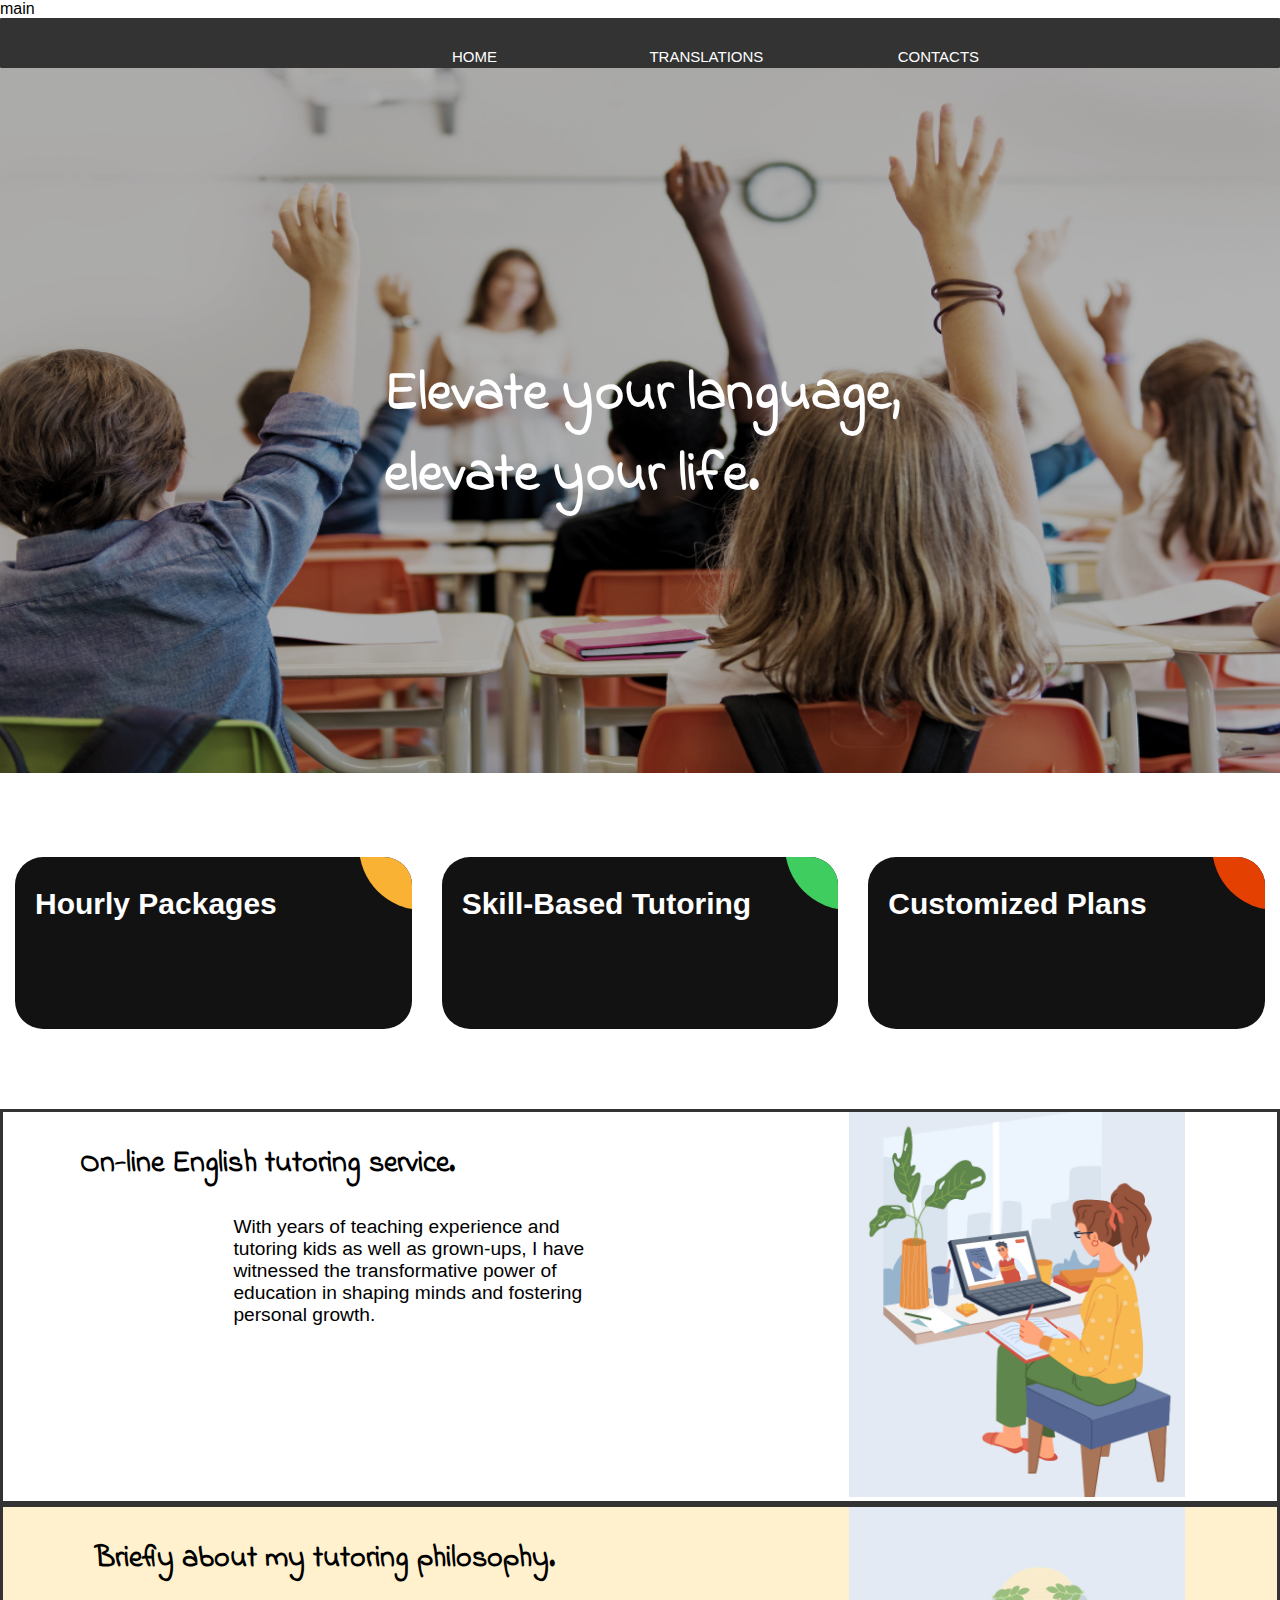
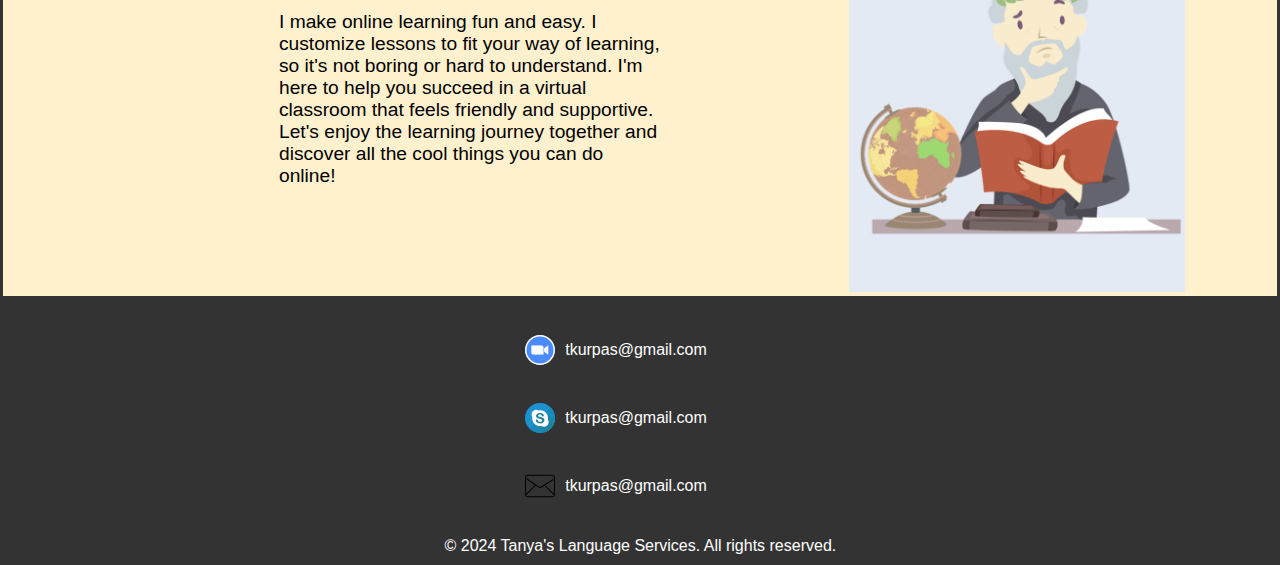
==== commit e9f2ebc6: "Merge pull request #5 from Nikitos-art/1.6" ====
--- a/index.html
+++ b/index.html
@@ -4,11 +4,87 @@
     <meta charset="UTF-8">
     <meta name="viewport" content="width=device-width, initial-scale=1.0">
     <title>Tanya's Language Services</title>
+
     <link rel="preconnect" href="https://fonts.googleapis.com">
     <link rel="preconnect" href="https://fonts.gstatic.com" crossorigin>
     <link href="https://fonts.googleapis.com/css2?family=Indie+Flower&family=Montserrat:wght@300&display=swap" rel="stylesheet">
     <link href="https://fonts.googleapis.com/css2?family=Indie+Flower&family=Merriweather+Sans&family=Montserrat:wght@300&display=swap" rel="stylesheet">
     <link rel="stylesheet" href="styles.css">
+
+    <!-- Add your meta tags, stylesheets, and other head elements here -->
+    <style>
+        /* Add some basic styles for the navbar */
+        body {
+            font-family: Arial, sans-serif;
+            margin: 0;
+            padding: 0;
+        }
+
+        nav {
+            background-color: #333;
+            overflow: hidden;
+        }
+
+        nav a {
+            float: left;
+            display: block;
+            color: white;
+            text-align: center;
+            padding: 14px 16px;
+            text-decoration: none;
+        }
+
+        nav a:hover {
+            background-color: #ddd;
+            color: black;
+        }
+
+        #index-img {
+            width: 1348px;
+            height: 705px;
+            filter: brightness(70%) saturate(70%);
+        }
+
+        #index-title {
+            font-size: 3em;
+            position: absolute;
+            color: white;
+            top: 70%;
+            left: 10%;
+        }
+
+        .index-intro {
+            font-size: 1.3em;
+            color: #333;
+            max-width: 500px;
+            margin-left: 50px;
+            padding: 50px;
+        }
+
+        #tut-img {
+            width: 350px;
+            height: auto;
+            position: relative;
+            left: 60%;
+        }
+
+        #tut-desc {
+            position: absolute;
+            top: 20%;
+            left: 20%;
+        }
+
+        footer {
+            background-color: #333;
+            color: white;
+            text-align: center;
+            padding: 10px;
+            bottom: 0;
+            width: 98.5%;
+            overflow: hidden;
+        }
+    </style>
+ main
 </head>
 <body>
     <nav>
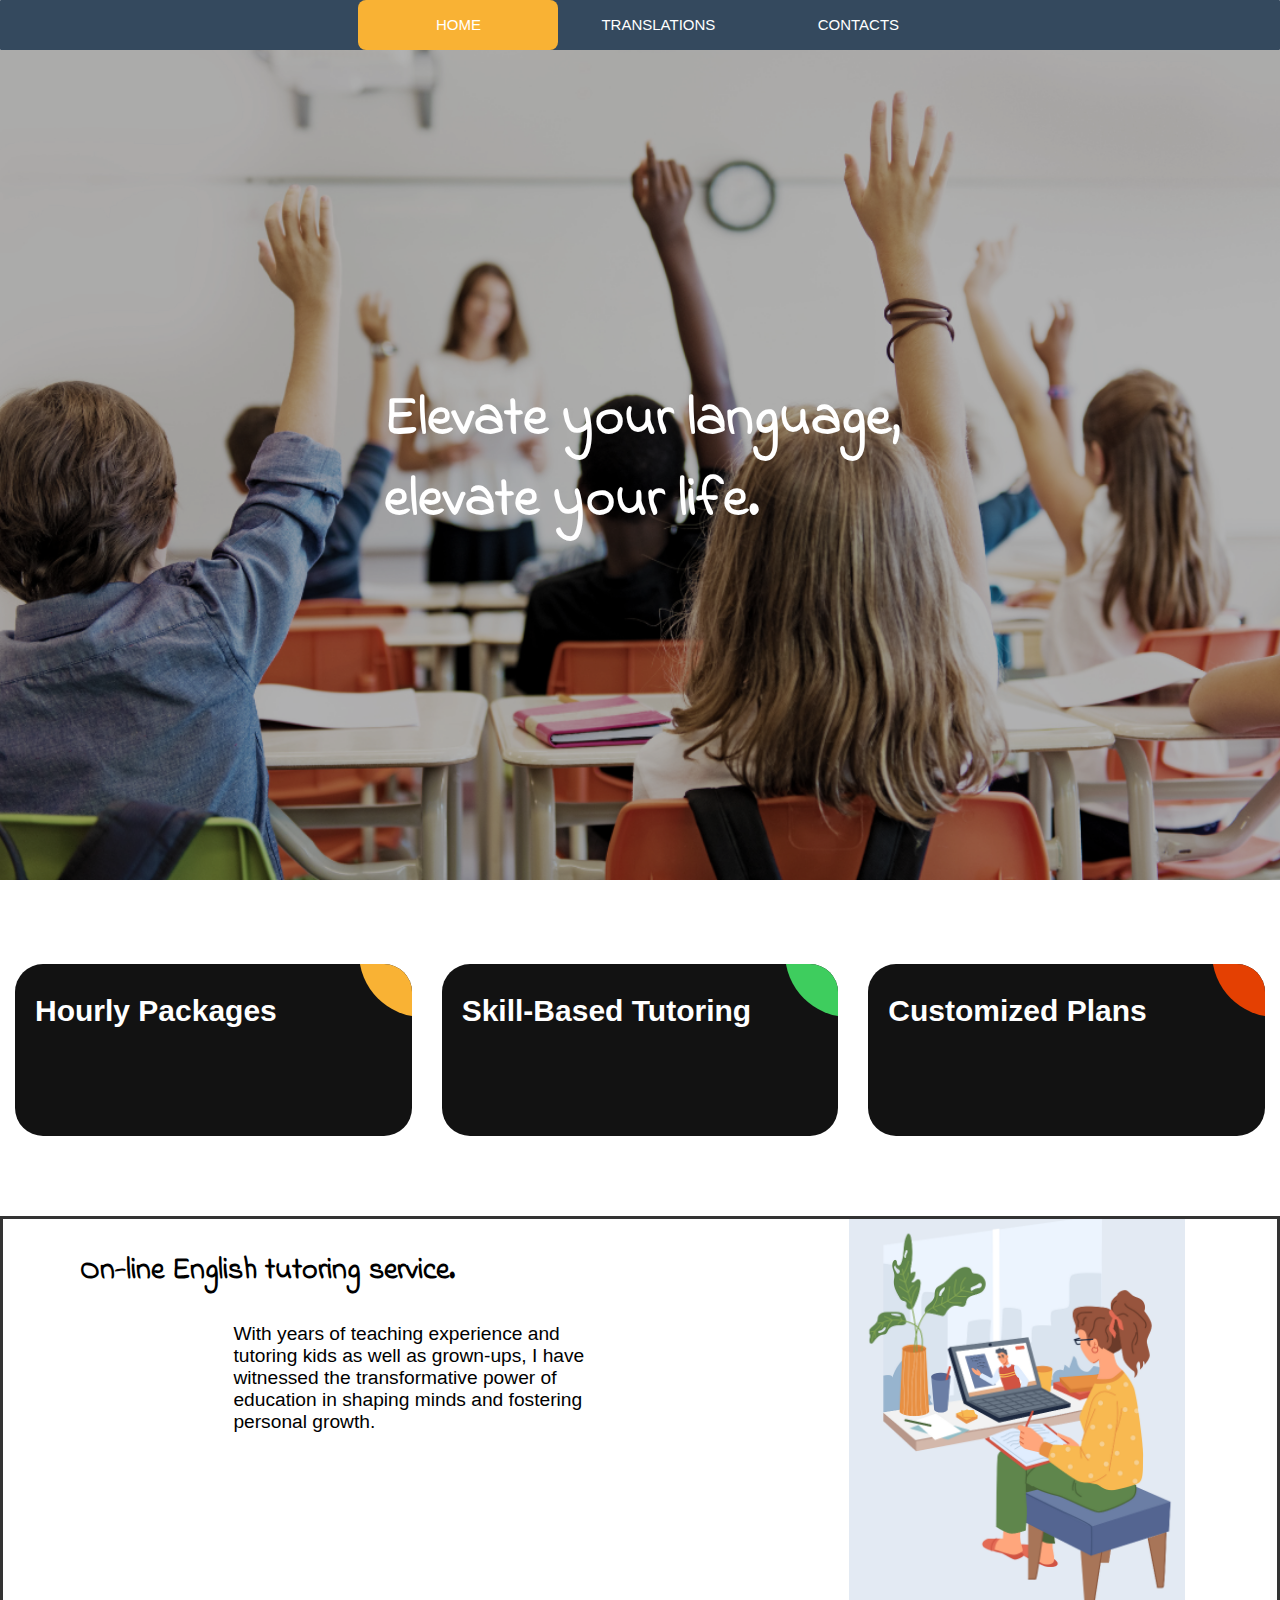
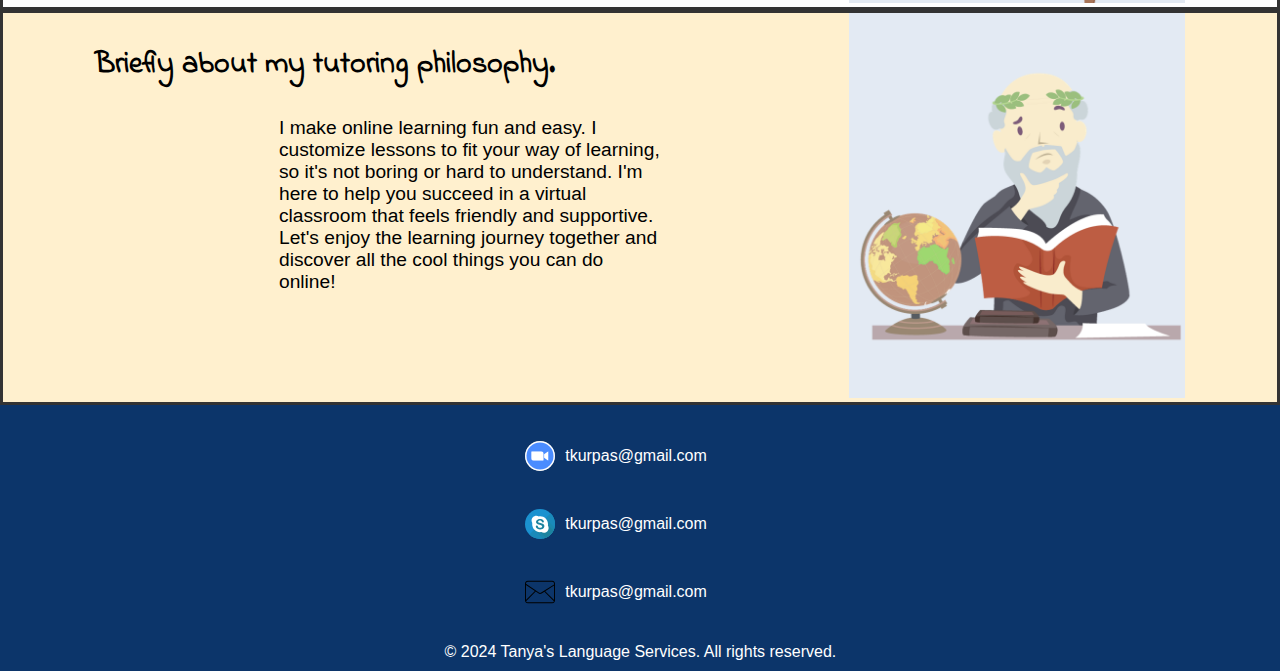
==== commit 26711417: "adjusted responsive design b1.7" ====
--- a/index.html
+++ b/index.html
@@ -4,87 +4,11 @@
     <meta charset="UTF-8">
     <meta name="viewport" content="width=device-width, initial-scale=1.0">
     <title>Tanya's Language Services</title>
-
     <link rel="preconnect" href="https://fonts.googleapis.com">
     <link rel="preconnect" href="https://fonts.gstatic.com" crossorigin>
     <link href="https://fonts.googleapis.com/css2?family=Indie+Flower&family=Montserrat:wght@300&display=swap" rel="stylesheet">
     <link href="https://fonts.googleapis.com/css2?family=Indie+Flower&family=Merriweather+Sans&family=Montserrat:wght@300&display=swap" rel="stylesheet">
     <link rel="stylesheet" href="styles.css">
-
-    <!-- Add your meta tags, stylesheets, and other head elements here -->
-    <style>
-        /* Add some basic styles for the navbar */
-        body {
-            font-family: Arial, sans-serif;
-            margin: 0;
-            padding: 0;
-        }
-
-        nav {
-            background-color: #333;
-            overflow: hidden;
-        }
-
-        nav a {
-            float: left;
-            display: block;
-            color: white;
-            text-align: center;
-            padding: 14px 16px;
-            text-decoration: none;
-        }
-
-        nav a:hover {
-            background-color: #ddd;
-            color: black;
-        }
-
-        #index-img {
-            width: 1348px;
-            height: 705px;
-            filter: brightness(70%) saturate(70%);
-        }
-
-        #index-title {
-            font-size: 3em;
-            position: absolute;
-            color: white;
-            top: 70%;
-            left: 10%;
-        }
-
-        .index-intro {
-            font-size: 1.3em;
-            color: #333;
-            max-width: 500px;
-            margin-left: 50px;
-            padding: 50px;
-        }
-
-        #tut-img {
-            width: 350px;
-            height: auto;
-            position: relative;
-            left: 60%;
-        }
-
-        #tut-desc {
-            position: absolute;
-            top: 20%;
-            left: 20%;
-        }
-
-        footer {
-            background-color: #333;
-            color: white;
-            text-align: center;
-            padding: 10px;
-            bottom: 0;
-            width: 98.5%;
-            overflow: hidden;
-        }
-    </style>
- main
 </head>
 <body>
     <nav>
@@ -134,7 +58,7 @@
 
     <div>
         <div class="section one">
-            <div>
+            <div class="block">
                 <h3 class="heading">On-line English tutoring service.</h3>
                 <p class="p p-one">With years of teaching experience and tutoring kids as well as grown-ups, I have witnessed the transformative power of education in shaping minds and fostering personal growth.</p>
             </div>
@@ -144,7 +68,7 @@
         </div>
 
         <div class="section two">
-            <div>
+            <div class="block">
                 <h3 class="heading">
                     Briefly about my tutoring philosophy.
                 </h3>
--- a/styles.css
+++ b/styles.css
@@ -247,26 +247,6 @@
   background-color: #FFF0CE;
 }
 
-@media (orientation: portrait) {
-
-  #index-img {
-    width: 100%;
-  }
-
-  .ag-courses-item_title {
-    font-size: 1em;
-  }
-
-  .section-2 {
-    width: 100%;
-  }
-
-  #tut-p, #philo-p {
-    width: 100%;
-  }
-
-}
-
 /*------------------------------footer----------------------------------------------*/
 footer {
   background-color: #0c356a;
@@ -448,6 +428,75 @@
   color: #333;
 }
 
+/************************** TABLET DEVICE **************************/
+@media only screen and (min-width: 601px) and (max-width: 750px) {
+  /********************** NAVBAR *******************************/
+  nav a {
+    font-size: 13.5px;
+  }
+
+  #nav-items {
+    left: 15%;
+  }
+  
+  a:nth-child(n) {
+    width: 150px;
+  }
+
+  nav .start-home, a:nth-child(1):hover~.animation {
+    width: 150px;
+    left: 0;
+    background-color: #f9b234;
+  }
+  nav .start-translations, a:nth-child(2):hover~.animation {
+    width: 150px;
+    left: 150px;
+    background-color: #3ecd5e;
+  }
+  nav .start-contacts, a:nth-child(3):hover~.animation {
+    width: 150px;
+    left: 300px;
+    background-color: #e44002;
+  }
+  /******************* TOP SECTION ********************/
+  .main-title {
+    font-size: 2.3em;
+  }
+  /******************* BLACK AND COLOR CARDS ********************/
+  .ag-courses-item_title {
+    font-size: 22px;
+  }
+  .ag-courses-item_link {
+    height: 70px;
+  }
+  /******************* THE REST ********************/
+  .heading {
+    font-size: 22px;
+  }
+  .p {
+    font-size: 1.0em;
+    left: 20%;
+  }
+  .desc-img {
+    width: 12em;
+    left: 30%;
+  }
+  .desc-two {
+    left: 45%;
+  }
+  .block {
+    position: relative;
+    left: -8%
+  }
+  /**************  FOOTER ***************************/
+  footer {
+    width: 97.5%;
+  }
+  .footer-contact-item {
+    left: 28%;
+  }
+}
+
 /****************** MOBILE DEVICE ***************************/
 @media only screen and (max-width: 600px) {
   /*************** NAVBAR ****************/
@@ -484,12 +533,12 @@
   }
   /******************* BLACK AND COLOR CARDS ********************/
   .ag-courses-item_title {
-    font-size: 17px;
+    font-size: 15px;
   }
   .ag-courses-item_link {
     height: 60px;
   }
-  /******************* BLACK AND COLOR CARDS ********************/
+  /******************* THE REST ********************/
   .heading {
     font-size: 17px;
   }
@@ -504,72 +553,15 @@
   .desc-one {
     left: 24%;
   }
+  .block {
+    position: relative;
+    left: -8%
+  }
   /******************** FOOTER ********************/
   footer {
     width: 96%;
   }
   .footer-contact-item {
     left: 28%;
-}
-
-/************************** TABLET DEVICE **************************/
-@media only screen and (min-width: 601px) and (max-width: 750px) {
-  /********************** NAVBAR *******************************/
-  nav a {
-    font-size: 13.5px;
-  }
-
-  #nav-items {
-    left: 15%;
-  }
-  
-  a:nth-child(n) {
-    width: 150px;
-  }
-
-  nav .start-home, a:nth-child(1):hover~.animation {
-    width: 150px;
-    left: 0;
-    background-color: #f9b234;
-  }
-  nav .start-translations, a:nth-child(2):hover~.animation {
-    width: 150px;
-    left: 150px;
-    background-color: #3ecd5e;
-  }
-  nav .start-contacts, a:nth-child(3):hover~.animation {
-    width: 150px;
-    left: 300px;
-    background-color: #e44002;
-  }
-  /******************* TOP SECTION ********************/
-  .main-title {
-    font-size: 2.3em;
-  }
-  /******************* BLACK AND COLOR CARDS ********************/
-  .ag-courses-item_title {
-    font-size: 22px;
-  }
-  .ag-courses-item_link {
-    height: 80px;
-  }
-  /******************* BLACK AND COLOR CARDS ********************/
-  .heading {
-    font-size: 22px;
-  }
-  .p {
-    font-size: 1.0em;
-    left: 20%;
-  }
-  .desc-img {
-    width: 12em;
-    left: 70%;
-  }
-  .desc-one {
-    left: 50%;
-  }
-  /**************  FOOTER ***************************/
-  footer {
-    width: 97.5%;
-  }
-}
+  }
+}
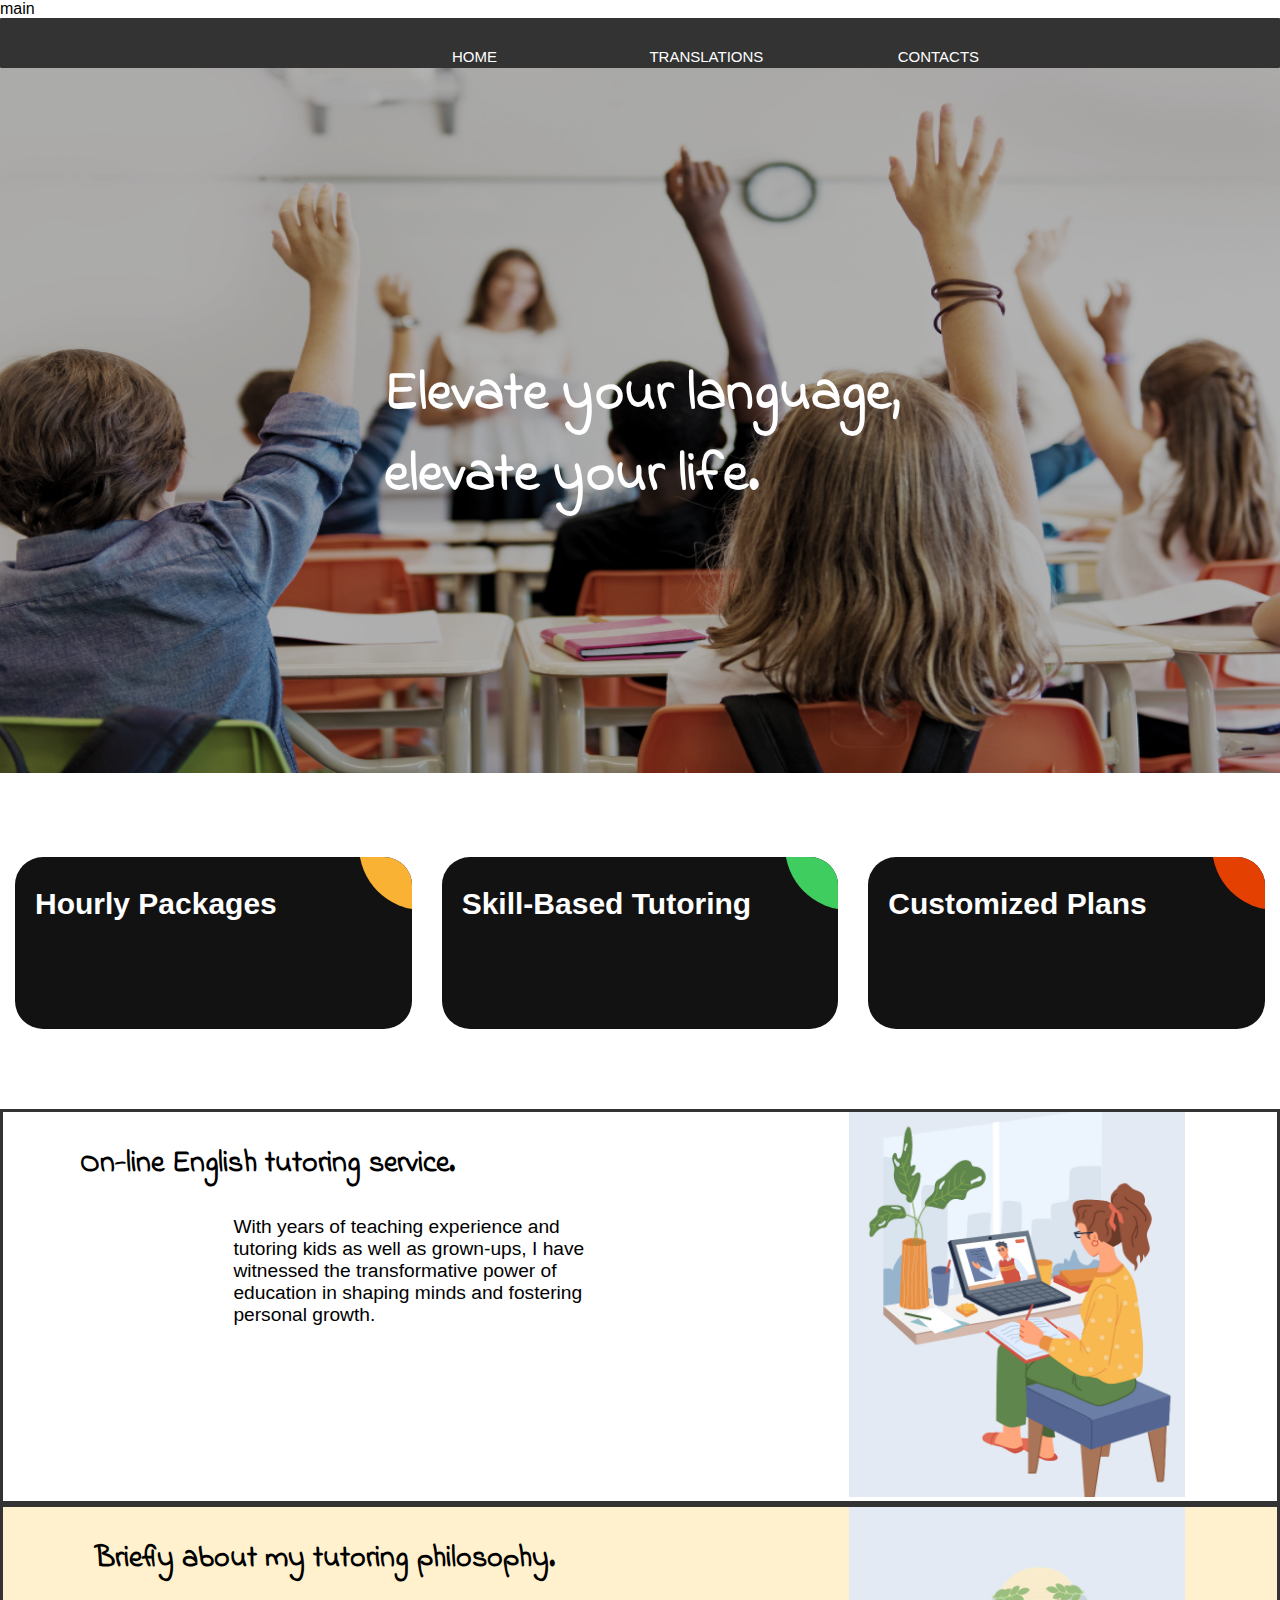
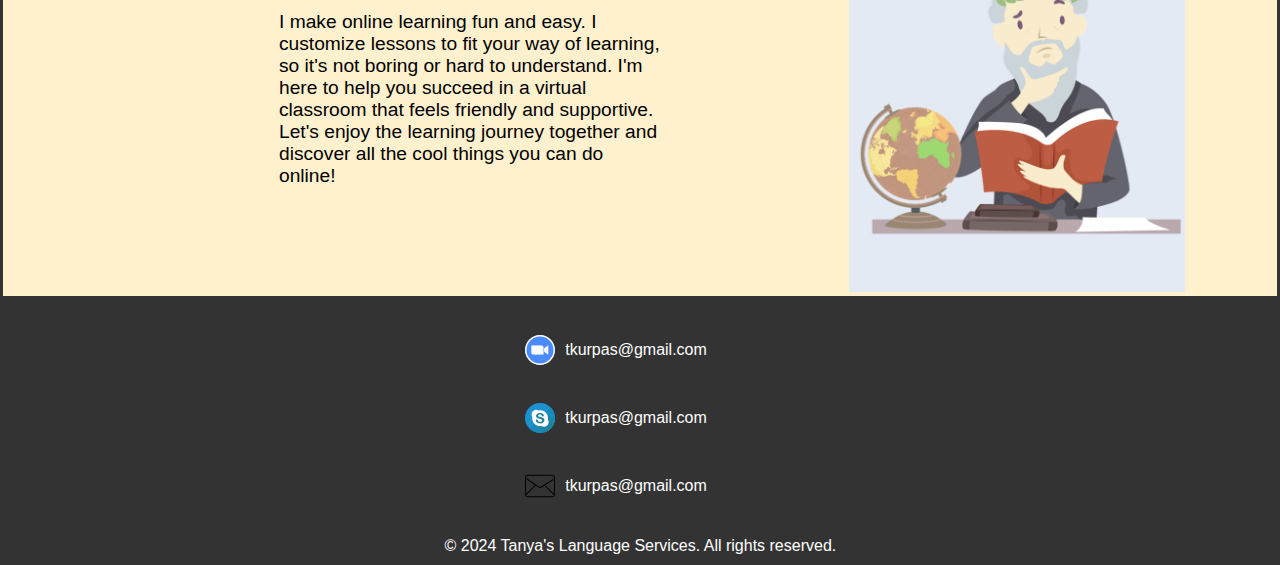
==== commit 8092298d: "Merge pull request #6 from Nikitos-art/1.7" ====
--- a/index.html
+++ b/index.html
@@ -4,11 +4,87 @@
     <meta charset="UTF-8">
     <meta name="viewport" content="width=device-width, initial-scale=1.0">
     <title>Tanya's Language Services</title>
+
     <link rel="preconnect" href="https://fonts.googleapis.com">
     <link rel="preconnect" href="https://fonts.gstatic.com" crossorigin>
     <link href="https://fonts.googleapis.com/css2?family=Indie+Flower&family=Montserrat:wght@300&display=swap" rel="stylesheet">
     <link href="https://fonts.googleapis.com/css2?family=Indie+Flower&family=Merriweather+Sans&family=Montserrat:wght@300&display=swap" rel="stylesheet">
     <link rel="stylesheet" href="styles.css">
+
+    <!-- Add your meta tags, stylesheets, and other head elements here -->
+    <style>
+        /* Add some basic styles for the navbar */
+        body {
+            font-family: Arial, sans-serif;
+            margin: 0;
+            padding: 0;
+        }
+
+        nav {
+            background-color: #333;
+            overflow: hidden;
+        }
+
+        nav a {
+            float: left;
+            display: block;
+            color: white;
+            text-align: center;
+            padding: 14px 16px;
+            text-decoration: none;
+        }
+
+        nav a:hover {
+            background-color: #ddd;
+            color: black;
+        }
+
+        #index-img {
+            width: 1348px;
+            height: 705px;
+            filter: brightness(70%) saturate(70%);
+        }
+
+        #index-title {
+            font-size: 3em;
+            position: absolute;
+            color: white;
+            top: 70%;
+            left: 10%;
+        }
+
+        .index-intro {
+            font-size: 1.3em;
+            color: #333;
+            max-width: 500px;
+            margin-left: 50px;
+            padding: 50px;
+        }
+
+        #tut-img {
+            width: 350px;
+            height: auto;
+            position: relative;
+            left: 60%;
+        }
+
+        #tut-desc {
+            position: absolute;
+            top: 20%;
+            left: 20%;
+        }
+
+        footer {
+            background-color: #333;
+            color: white;
+            text-align: center;
+            padding: 10px;
+            bottom: 0;
+            width: 98.5%;
+            overflow: hidden;
+        }
+    </style>
+ main
 </head>
 <body>
     <nav>
